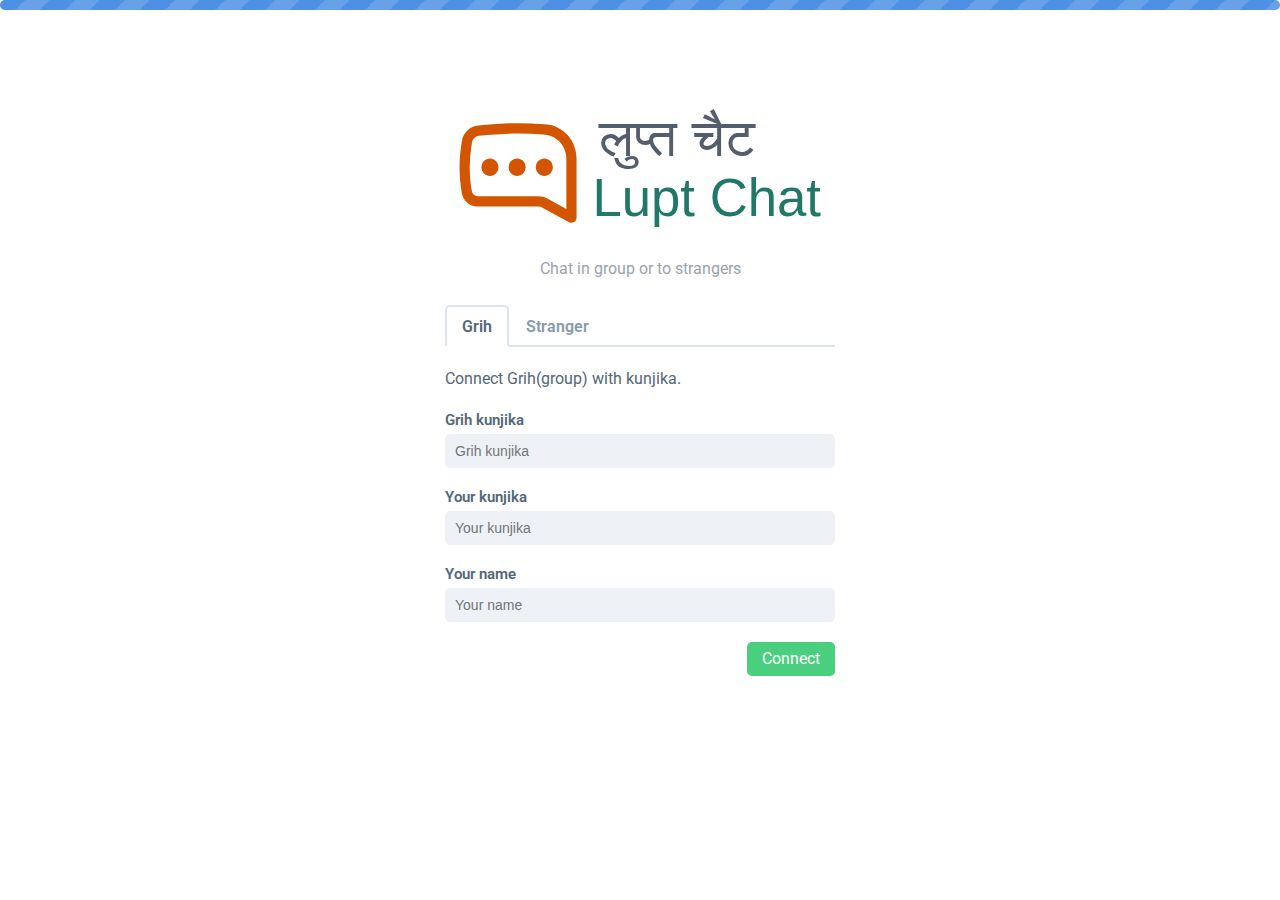
==== static/index.html @ 18afc8ba "many changes" ====
<!DOCTYPE html>
<html lang="en">
<head>
    <meta charset="UTF-8">
    <meta name="viewport" content="width=device-width, initial-scale=1.0">
    <link rel="shortcut icon" href="#">
    <link rel="stylesheet" href="css/siimple.min.css">
    <link rel="stylesheet" href="css/style.css">
    <title>Lupt Chat</title>
</head>
<body>
    <div id="progressbar" class="siimple-progress siimple-progress--primary siimple-progress--striped progress-bar">
        <span style="width:100%;"></span>
    </div>

    <!-- Connect Screen -->
    <div class="siimple-content siimple-content--extra-small">
        <div class="siimple--px-5 siimple--py-5">
            <tabs>
                <div class="siimple-jumbotron siimple--text-center siimple--py-4">
                    <div class="siimple-jumbotron-title"><img src="img/label.svg" alt="Lupt Chat" style="width: 100%; height: auto;"></div>
                    <div class="siimple-jumbotron-detail">Chat in group or to strangers</div>
                </div>
                <div class="siimple-tabs">
                    <div for="grih_sec" class="siimple-tabs-item siimple-tabs-tab--selected">Grih</div>
                    <div for="stranger_sec" class="siimple-tabs-item">Stranger</div>
                </div>
    
                <form name="grih_sec" cmd="join" class="siimple-form">
                    <div class="siimple-form-detail">Connect Grih(group) with kunjika.</div>
                    <div class="siimple-form-field">
                        <div class="siimple-form-field-label">Grih kunjika</div>
                        <input name="grih_kunjika" type="text" class="siimple-input siimple-input--fluid" placeholder="Grih kunjika">
                    </div>
                    <div class="siimple-form-field">
                        <div class="siimple-form-field-label">Your kunjika</div>
                        <input name="kunjika" type="text" class="siimple-input siimple-input--fluid" placeholder="Your kunjika">
                    </div>
                    <div class="siimple-form-field">
                        <div class="siimple-form-field-label">Your name</div>
                        <input  name="name" type="text" class="siimple-input siimple-input--fluid" placeholder="Your name">
                    </div>
                    <div class="siimple-form-field siimple--float-right">
                        <div id="grih_connect" class="siimple-btn siimple-btn--success" onclick="connect($(this).parents('form').first())">Connect</div>
                    </div>
                </form>
    
                <form name="stranger_sec" cmd="rand" class="siimple-form hidden">
                    <div class="siimple-form-detail">Connect random stranger</div>
                    <div class="siimple-form-field">
                        <div class="siimple-form-field-label">Your kunjika</div>
                        <input name="kunjika"  type="text" class="siimple-input siimple-input--fluid" placeholder="Your kunjika">
                    </div>
                    <div class="siimple-form-field">
                        <div class="siimple-form-field-label">Your name</div>
                        <input name="name" type="text" class="siimple-input siimple-input--fluid" placeholder="Your name">
                    </div>
                    <div class="siimple-form-field">
                        <div class="siimple-form-field-label">Tags</div>
                        <input name="tags" type="text" class="siimple-input siimple-input--fluid" placeholder="Tags">
                        <div class="siimple-form-field-helper">Seperated  by space</div>
                    </div>
                    <div class="siimple-form-field siimple--float-right">
                        <div id="str_connect" class="siimple-btn siimple-btn--success" onclick="connect($(this).parents('form').first())">Connect</div>
                    </div>
                </form>
            </tabs>
        </div>
    </div>
    
    <!-- Chat Screen -->
    <div id="chat_panel" class="cover-screen siimple--bg-white hidden">
        <div class="siimple-navbar siimple--py-1 siimple-navbar--dark">
            <div class="siimple--float-left">
                <a onclick="leave()" class="siimple-navbar-item">&leftarrow; Back</a>
            </div>
            <a class="siimple-navbar-title"><img src="img/label-l.svg" alt="Lupt Chat" height="34px"></a>
            <div class="siimple--float-right">
                <a class="siimple-navbar-item">Next &rightarrow;</a>
            </div>
        </div>
        <div style="height: calc(100% - 2*44px - 2*5px); padding: 5px; overflow-y: scroll;" class="siimple--bg-light">
            <div id="message_area" class="siimple--my-1">
                <div class="message message-other">
                    <div class="message-by">Ram_1_5</div>
                    <pre>huh</pre>
                </div>
                <div class="message message-other">
                    <div class="message-by">Ram_1_5</div>
                    <pre>haha</pre>
                </div>
                <div class="message message-me">
                    <div class="message-by">you</div>
                    <pre>ya</pre>
                </div>
            </div>
        </div>
        <div class="siimple--bg-light chatpanel">
            <div class="chatpanel-left siimple--mx-1 siimple--my-1">
                <div onclick="$('#action_clip').toggleClass('hidden')" class="siimple-btn siimple-btn--grey siimple--px-1"><img src="img/clip.svg" alt="send" width="24"></div>
            </div>
            <div class="chatpanel-mid siimple--mx-1 siimple--my-1">
                <textarea id="send_box" class="siimple-textarea siimple-textarea--fluid" style="height: calc(2em + 10px); overflow-y: hidden;"></textarea>             
            </div>
            <div class="chatpanel-right siimple--mx-1 siimple--my-1">
                <div onclick="send()" class="siimple-btn siimple-btn--blue  siimple--px-2" style="height: 24px;"><img src="img/send.svg" alt="Send" width="24"></div>
            </div>
        </div>
    </div>

    <!-- Reply Clip -->
    <div  id="reply_clip" class="clip-win reply-clip siimple--bg-white hidden">
        <span></span>
        <div onclick="$('#reply_clip > span').text(''); $('#reply_clip').addClass('hidden');" class="siimple-close siimple--float-right"></div>
    </div>

    <!-- Selected Clip -->
    <div id="selected_clip" class="clip-win selected-clip siimple--bg-white hidden">
        <div class="siimple-btn-group">
            <div onclick="copyMessagesToClipboard()" class="siimple-btn siimple-btn--blue  siimple--px-2" style="height: 24px;">Copy</div>
            <div onclick="prepareReply()" class="siimple-btn siimple-btn--blue  siimple--px-2" style="height: 24px;">Reply</div>
        </div>
        <div class="siimple-close siimple--float-right siimple--my-1 siimple--ml-2"></div>
    </div>

    <!-- Action Clip -->
    <div id="action_clip" class="clip-win action-clip siimple--bg-white hidden">
        <div class="siimple--my-1">
            <div class="siimple-btn siimple-btn--light">
                <img src="img/image.svg" alt="Image" width="50" class="siimple--py-2 siimple--px-2">
                <div>send image</div>
            </div>
        </div>
        <div>
            <a class="siimple-btn siimple-btn--blue">Clear</a>
            <a class="siimple-btn siimple-btn--blue">List Users</a>
        </div>
    </div>

    <script src="js/jquery-3.5.1.min.js"></script>
    <script src="js/app.js"></script>
</body>
</html>
---- static/css/siimple.min.css ----
@charset "UTF-8";/*!
 * @name         siimple 3.3.1
 * @description  Minimal CSS framework for flat and clean designs.
 * @homepage     https://www.siimple.xyz/
 * @repository   https://github.com/siimple/siimple
 * @bugs         https://github.com/siimple/siimple/issues
 * @license      MIT
**/@import url(https://fonts.googleapis.com/css?family=Roboto:400,700);html{font-family:Roboto,sans-serif;font-weight:400;font-size:16px;color:#546778;font-smooth:antialiased;-webkit-font-smoothing:antialiased;-moz-osx-font-smoothing:grayscale;text-rendering:optimizeLegibility}body{margin:0}.siimple-layout{display:block;overflow-x:hidden;width:100%;height:100%;font-family:Roboto,sans-serif;font-size:16px;color:#546778;font-weight:400}.siimple-layout--left{float:left}.siimple-layout--right{float:right}.siimple-brand{font-family:Montserrat,Roboto,sans-serif}.siimple-blockquote{display:block;color:#879aab;font-size:16px;line-height:24px;border-left:4px solid #879aab;padding-top:5px;padding-bottom:5px;padding-right:10px;padding-left:20px;margin-bottom:20px;margin-left:0;margin-right:0}.siimple-code{color:#ee675d;text-decoration:none;font-size:13px;font-weight:600;background-color:#eef2f7;border-radius:3px;padding-top:2px;padding-bottom:2px;padding-left:5px;padding-right:5px}.siimple-code--dark{background-color:#546778!important;color:#fff}.siimple-h1{display:block;font-size:40px;font-weight:600;line-height:51px;color:#546778;padding:0;margin-bottom:.5em}.siimple-h1:not(:first-child){margin-top:30px}.siimple-h2{display:block;font-size:32px;font-weight:600;line-height:40px;color:#546778;padding:0;margin-bottom:.5em}.siimple-h2:not(:first-child){margin-top:30px}.siimple-h3{display:block;font-size:28px;font-weight:600;line-height:29px;color:#546778;padding:0;margin-bottom:.5em}.siimple-h3:not(:first-child){margin-top:30px}.siimple-h4{display:block;font-size:24px;font-weight:600;line-height:25px;color:#546778;padding:0;margin-bottom:.5em}.siimple-h4:not(:first-child){margin-top:30px}.siimple-h5{display:block;font-size:20px;font-weight:600;line-height:22px;color:#546778;padding:0;margin-bottom:.5em}.siimple-h5:not(:first-child){margin-top:30px}.siimple-h6{display:block;font-size:16px;font-weight:600;line-height:20px;color:#546778;padding:0;margin-bottom:.5em}.siimple-h6:not(:first-child){margin-top:30px}.siimple-link{color:#4e91e4;font-weight:600;text-decoration:none;transition:color .3s;cursor:pointer}.siimple-link:hover{color:#1b5eb1}.siimple-p,.siimple-paragraph{display:block;line-height:24px;font-size:16px;margin-top:0;margin-bottom:20px}.siimple-p--lead,.siimple-paragraph--lead{font-size:20px;line-height:30px}.siimple-pre{display:block;overflow-x:auto;width:calc(100% - 2 * 15px);color:#546778;line-height:22px;font-size:14px;background-color:#eef2f7;border-radius:5px;padding:15px;margin-bottom:20px;margin-top:0}.siimple-pre--dark{background-color:#546778!important;color:#fff}.siimple-small{font-size:13px;color:#879aab}.siimple-btn{display:inline-block;transition:background-color .3s;cursor:pointer;line-height:24px;text-align:center;text-decoration:none;font-size:16px;padding-left:15px;padding-right:15px;padding-top:5px;padding-bottom:5px;border-radius:5px;border:0;-webkit-user-select:none;-khtml-user-select:none;-moz-user-select:none;-ms-user-select:none}.siimple-btn:hover{text-decoration:none;background-color:#eef2f7}.siimple-btn.siimple-btn--primary{background-color:#4e91e4;color:#fff}.siimple-btn.siimple-btn--primary:hover{background-color:#1b5eb1}.siimple-btn.siimple-btn--success{background-color:#4acf7f;color:#fff}.siimple-btn.siimple-btn--success:hover{background-color:#268d4f}.siimple-btn.siimple-btn--warning{background-color:#fbc850;color:#fff}.siimple-btn.siimple-btn--warning:hover{background-color:#e09f05}.siimple-btn.siimple-btn--error{background-color:#ee675d;color:#fff}.siimple-btn.siimple-btn--error:hover{background-color:#cf2316}.siimple-btn.siimple-btn--dark{background-color:#546778;color:#fff}.siimple-btn.siimple-btn--dark:hover{background-color:#2a343c}.siimple-btn.siimple-btn--light{background-color:#dde5ee;color:#546778}.siimple-btn.siimple-btn--light:hover{background-color:#cbd8e6}.siimple-btn.siimple-btn--navy{background-color:#546778;color:#fff}.siimple-btn.siimple-btn--green{background-color:#93d260;color:#fff}.siimple-btn.siimple-btn--teal{background-color:#60d2b6;color:#fff}.siimple-btn.siimple-btn--blue{background-color:#4e91e4;color:#fff}.siimple-btn.siimple-btn--purple{background-color:#ac94e8;color:#fff}.siimple-btn.siimple-btn--pink{background-color:#e77eb8;color:#fff}.siimple-btn.siimple-btn--red{background-color:#ee675d;color:#fff}.siimple-btn.siimple-btn--orange{background-color:#f78055;color:#fff}.siimple-btn.siimple-btn--yellow{background-color:#fbc850;color:#fff}.siimple-btn.siimple-btn--grey{background-color:#dde5ee;color:#546778}.siimple-btn--disabled{opacity:.6!important;cursor:not-allowed!important}.siimple-btn--small{padding-left:10px;padding-right:10px;padding-top:4px;padding-bottom:4px;font-size:12px;line-height:16px}.siimple-btn--big{padding-left:20px;padding-right:20px;padding-top:9px;padding-bottom:9px;font-size:20px;line-height:30px}.siimple-btn--fluid{width:100%;padding-left:0!important;padding-right:0!important}.siimple-btn--rounded{border-radius:50px!important}.siimple-btn-group{display:inline-block}.siimple-btn-group>.siimple-btn:not(:first-child){border-top-left-radius:0;border-bottom-left-radius:0;margin-left:-1px}.siimple-btn-group>.siimple-btn:not(:last-child){border-top-right-radius:0;border-bottom-right-radius:0;margin-right:-2px}.siimple-close{display:inline-block;width:20px;height:20px;cursor:pointer;transition:background-color .3s;position:relative;border-radius:100px;background-color:rgba(84,103,120,.3)}.siimple-close:after,.siimple-close:before{content:"";display:block;width:12px;height:2px;position:absolute;top:9px;left:4px;background-color:#fff}.siimple-close:after{-webkit-transform:rotate(45deg);transform:rotate(45deg)}.siimple-close:before{-webkit-transform:rotate(-45deg);transform:rotate(-45deg)}.siimple-close:hover{background-color:rgba(84,103,120,.5)}.siimple-rule{display:block;height:2px;background-color:#dde5ee;padding:0;margin-top:15px;margin-bottom:15px;border:0}.siimple-rule:first-child{margin-top:0!important}.siimple-rule:last-child{margin-bottom:0!important}@-webkit-keyframes siimple-spinner-animation{50%{background-color:transparent}}@keyframes siimple-spinner-animation{50%{background-color:transparent}}.siimple-spinner{width:10px;height:10px;content:"";-webkit-animation:siimple-spinner-animation 1s infinite ease-in-out;animation:siimple-spinner-animation 1s infinite ease-in-out;-webkit-animation-fill-mode:both;animation-fill-mode:both;border-radius:100px;display:block;text-indent:-9999em;font-size:10px;position:relative;-webkit-transform:translateZ(0);transform:translateZ(0);-webkit-animation-delay:.33s;animation-delay:.33s;margin-left:auto;margin-right:auto;margin-top:0}.siimple-spinner:before{width:10px;height:10px;content:"";-webkit-animation:siimple-spinner-animation 1s infinite ease-in-out;animation:siimple-spinner-animation 1s infinite ease-in-out;-webkit-animation-fill-mode:both;animation-fill-mode:both;border-radius:100px;position:absolute;left:calc(15px * -1);top:0}.siimple-spinner:after{width:10px;height:10px;content:"";-webkit-animation:siimple-spinner-animation 1s infinite ease-in-out;animation:siimple-spinner-animation 1s infinite ease-in-out;-webkit-animation-fill-mode:both;animation-fill-mode:both;border-radius:100px;-webkit-animation-delay:.66s;animation-delay:.66s;position:absolute;left:15px;top:0}.siimple-spinner.siimple-spinner--primary,.siimple-spinner.siimple-spinner--primary:after,.siimple-spinner.siimple-spinner--primary:before{background-color:#4e91e4}.siimple-spinner.siimple-spinner--success,.siimple-spinner.siimple-spinner--success:after,.siimple-spinner.siimple-spinner--success:before{background-color:#4acf7f}.siimple-spinner.siimple-spinner--warning,.siimple-spinner.siimple-spinner--warning:after,.siimple-spinner.siimple-spinner--warning:before{background-color:#fbc850}.siimple-spinner.siimple-spinner--error,.siimple-spinner.siimple-spinner--error:after,.siimple-spinner.siimple-spinner--error:before{background-color:#ee675d}.siimple-spinner.siimple-spinner--dark,.siimple-spinner.siimple-spinner--dark:after,.siimple-spinner.siimple-spinner--dark:before{background-color:#546778}.siimple-spinner.siimple-spinner--light,.siimple-spinner.siimple-spinner--light:after,.siimple-spinner.siimple-spinner--light:before{background-color:#dde5ee}.siimple-spinner.siimple-spinner--navy,.siimple-spinner.siimple-spinner--navy:after,.siimple-spinner.siimple-spinner--navy:before{background-color:#546778}.siimple-spinner.siimple-spinner--green,.siimple-spinner.siimple-spinner--green:after,.siimple-spinner.siimple-spinner--green:before{background-color:#93d260}.siimple-spinner.siimple-spinner--teal,.siimple-spinner.siimple-spinner--teal:after,.siimple-spinner.siimple-spinner--teal:before{background-color:#60d2b6}.siimple-spinner.siimple-spinner--blue,.siimple-spinner.siimple-spinner--blue:after,.siimple-spinner.siimple-spinner--blue:before{background-color:#4e91e4}.siimple-spinner.siimple-spinner--purple,.siimple-spinner.siimple-spinner--purple:after,.siimple-spinner.siimple-spinner--purple:before{background-color:#ac94e8}.siimple-spinner.siimple-spinner--pink,.siimple-spinner.siimple-spinner--pink:after,.siimple-spinner.siimple-spinner--pink:before{background-color:#e77eb8}.siimple-spinner.siimple-spinner--red,.siimple-spinner.siimple-spinner--red:after,.siimple-spinner.siimple-spinner--red:before{background-color:#ee675d}.siimple-spinner.siimple-spinner--orange,.siimple-spinner.siimple-spinner--orange:after,.siimple-spinner.siimple-spinner--orange:before{background-color:#f78055}.siimple-spinner.siimple-spinner--yellow,.siimple-spinner.siimple-spinner--yellow:after,.siimple-spinner.siimple-spinner--yellow:before{background-color:#fbc850}.siimple-spinner.siimple-spinner--grey,.siimple-spinner.siimple-spinner--grey:after,.siimple-spinner.siimple-spinner--grey:before{background-color:#dde5ee}.siimple-spinner--small,.siimple-spinner--small:after,.siimple-spinner--small:before{width:8px!important;height:8px!important}.siimple-spinner--small:before{left:calc(13px * -1)!important}.siimple-spinner--small:after{left:13px!important}.siimple-spinner--large,.siimple-spinner--large:after,.siimple-spinner--large:before{width:15px!important;height:15px!important}.siimple-spinner--large:before{left:calc(20px * -1)!important}.siimple-spinner--large:after{left:20px!important}.siimple-tag{display:inline-block;font-size:11px;font-weight:700;text-decoration:none;line-height:19px;border-radius:4px;padding-left:8px;padding-right:8px;vertical-align:text-top}.siimple-tag--rounded{border-radius:15px}.siimple-tag.siimple-tag--primary{background-color:#4e91e4;color:#fff}.siimple-tag.siimple-tag--success{background-color:#4acf7f;color:#fff}.siimple-tag.siimple-tag--warning{background-color:#fbc850;color:#fff}.siimple-tag.siimple-tag--error{background-color:#ee675d;color:#fff}.siimple-tag.siimple-tag--dark{background-color:#546778;color:#fff}.siimple-tag.siimple-tag--light{background-color:#dde5ee;color:#546778}.siimple-tag.siimple-tag--navy{background-color:#546778;color:#fff}.siimple-tag.siimple-tag--green{background-color:#93d260;color:#fff}.siimple-tag.siimple-tag--teal{background-color:#60d2b6;color:#fff}.siimple-tag.siimple-tag--blue{background-color:#4e91e4;color:#fff}.siimple-tag.siimple-tag--purple{background-color:#ac94e8;color:#fff}.siimple-tag.siimple-tag--pink{background-color:#e77eb8;color:#fff}.siimple-tag.siimple-tag--red{background-color:#ee675d;color:#fff}.siimple-tag.siimple-tag--orange{background-color:#f78055;color:#fff}.siimple-tag.siimple-tag--yellow{background-color:#fbc850;color:#fff}.siimple-tag.siimple-tag--grey{background-color:#dde5ee;color:#546778}.siimple-tip{display:block;position:relative;width:calc(100% - 25px - 20px - 5px);border-left-style:solid;border-left-width:5px;border-radius:5px;padding-top:10px;padding-right:20px!important;padding-bottom:10px;padding-left:25px!important;margin-bottom:20px;background-color:#eef2f7;font-size:16px;color:#546778;line-height:24px}.siimple-tip::before{position:absolute;top:10px;left:-12px;width:20px;height:20px;border-radius:100px;color:#fff;text-align:center;line-height:20px}.siimple-tip.siimple-tip--primary{border-left-color:#4e91e4}.siimple-tip.siimple-tip--primary::before{background-color:#4e91e4}.siimple-tip.siimple-tip--success{border-left-color:#4acf7f}.siimple-tip.siimple-tip--success::before{background-color:#4acf7f}.siimple-tip.siimple-tip--warning{border-left-color:#fbc850}.siimple-tip.siimple-tip--warning::before{background-color:#fbc850}.siimple-tip.siimple-tip--error{border-left-color:#ee675d}.siimple-tip.siimple-tip--error::before{background-color:#ee675d}.siimple-tip.siimple-tip--dark{border-left-color:#546778}.siimple-tip.siimple-tip--dark::before{background-color:#546778}.siimple-tip.siimple-tip--light{border-left-color:#dde5ee}.siimple-tip.siimple-tip--light::before{background-color:#dde5ee}.siimple-tip.siimple-tip--navy{border-left-color:#546778}.siimple-tip.siimple-tip--navy::before{background-color:#546778}.siimple-tip.siimple-tip--green{border-left-color:#93d260}.siimple-tip.siimple-tip--green::before{background-color:#93d260}.siimple-tip.siimple-tip--teal{border-left-color:#60d2b6}.siimple-tip.siimple-tip--teal::before{background-color:#60d2b6}.siimple-tip.siimple-tip--blue{border-left-color:#4e91e4}.siimple-tip.siimple-tip--blue::before{background-color:#4e91e4}.siimple-tip.siimple-tip--purple{border-left-color:#ac94e8}.siimple-tip.siimple-tip--purple::before{background-color:#ac94e8}.siimple-tip.siimple-tip--pink{border-left-color:#e77eb8}.siimple-tip.siimple-tip--pink::before{background-color:#e77eb8}.siimple-tip.siimple-tip--red{border-left-color:#ee675d}.siimple-tip.siimple-tip--red::before{background-color:#ee675d}.siimple-tip.siimple-tip--orange{border-left-color:#f78055}.siimple-tip.siimple-tip--orange::before{background-color:#f78055}.siimple-tip.siimple-tip--yellow{border-left-color:#fbc850}.siimple-tip.siimple-tip--yellow::before{background-color:#fbc850}.siimple-tip.siimple-tip--grey{border-left-color:#dde5ee}.siimple-tip.siimple-tip--grey::before{background-color:#dde5ee}.siimple-tip--exclamation::before{content:"!"}.siimple-tip--question::before{content:"?"}.siimple-tip--heart::before{content:"❤"}.siimple-alert{display:block;width:calc(100% - 15px - 30px);line-height:24px;font-size:16px;position:relative;border-radius:5px;background-color:#eef2f7;color:#546778;padding-top:10px;padding-right:30px;padding-bottom:10px;padding-left:15px;margin-bottom:20px}.siimple-alert-title{font-size:19px;font-weight:700;line-height:26px}.siimple-alert-close{display:block;position:absolute;top:10px;right:10px;width:16px;height:16px;cursor:pointer;opacity:.6;transition:opacity .3s}.siimple-alert-close:hover{opacity:1}.siimple-alert-close::after,.siimple-alert-close::before{content:"";width:16px;height:3px;background-color:#546778;position:absolute;border-radius:1px;top:6px}.siimple-alert-close::before{-webkit-transform:rotate(45deg);transform:rotate(45deg)}.siimple-alert-close::after{-webkit-transform:rotate(-45deg);transform:rotate(-45deg)}.siimple-alert.siimple-alert--primary{background-color:#a7c8f2;color:#1b5eb1}.siimple-alert--primary .siimple-alert-close::after,.siimple-alert--primary .siimple-alert-close::before{background-color:#1b5eb1}.siimple-alert.siimple-alert--success{background-color:#9be4b8;color:#268d4f}.siimple-alert--success .siimple-alert-close::after,.siimple-alert--success .siimple-alert-close::before{background-color:#268d4f}.siimple-alert.siimple-alert--warning{background-color:#fde7b4;color:#e09f05}.siimple-alert--warning .siimple-alert-close::after,.siimple-alert--warning .siimple-alert-close::before{background-color:#e09f05}.siimple-alert.siimple-alert--error{background-color:#f8beb9;color:#cf2316}.siimple-alert--error .siimple-alert-close::after,.siimple-alert--error .siimple-alert-close::before{background-color:#cf2316}.siimple-alert.siimple-alert--dark{background-color:#879aab;color:#2a343c}.siimple-alert--dark .siimple-alert-close::after,.siimple-alert--dark .siimple-alert-close::before{background-color:#2a343c}.siimple-alert.siimple-alert--light{background-color:#eef2f7;color:#cbd8e6}.siimple-alert--light .siimple-alert-close::after,.siimple-alert--light .siimple-alert-close::before{background-color:#cbd8e6}.siimple-alert.siimple-alert--navy{background-color:#788ea1;color:#34414b}.siimple-alert.siimple-alert--green{background-color:#bce39c;color:#6cb332}.siimple-alert.siimple-alert--teal{background-color:#9ce3d1;color:#32b393}.siimple-alert.siimple-alert--blue{background-color:#90bbee;color:#1e6ac8}.siimple-alert.siimple-alert--purple{background-color:#ded5f6;color:#7c57db}.siimple-alert.siimple-alert--pink{background-color:#f3bedb;color:#db3d94}.siimple-alert.siimple-alert--red{background-color:#f5a8a3;color:#e72618}.siimple-alert.siimple-alert--orange{background-color:#fab69e;color:#f4490b}.siimple-alert.siimple-alert--yellow{background-color:#fde09b;color:#fab005}.siimple-alert.siimple-alert--grey{background-color:#eef2f7;color:#cbd8e6}.siimple-alert .siimple-close{position:absolute!important;right:5px!important;top:5px!important}.siimple-breadcrumb{display:block;height:24px;padding-top:10px;padding-bottom:10px;padding-left:15px;padding-right:15px;margin-bottom:20px;background-color:#eef2f7;border-radius:5px;border:0}.siimple-breadcrumb-crumb,.siimple-breadcrumb-item{display:inline-block;float:left;position:relative;height:24px;line-height:24px;font-size:14px;font-weight:600;text-decoration:none;color:#4e91e4;transition:color .3s;cursor:pointer}.siimple-breadcrumb-crumb:not(:first-of-type),.siimple-breadcrumb-item:not(:first-of-type){padding-left:8px}.siimple-breadcrumb-crumb:hover,.siimple-breadcrumb-item:hover{color:#1b5eb1}.siimple-breadcrumb-crumb:not(:first-of-type)::before,.siimple-breadcrumb-item:not(:first-of-type)::before{content:"/";color:#879aab;font-weight:700!important;padding-right:8px}.siimple-breadcrumb-crumb--selected,.siimple-breadcrumb-item--selected{color:#546778!important;cursor:default!important;font-weight:400!important}.siimple-card{display:block;width:100%;margin-bottom:20px;color:#546778;font-size:16px}.siimple-card-body,.siimple-card-footer,.siimple-card-header,.siimple-card-link{display:block;line-height:24px;border-left:2px solid #eef2f7;border-right:2px solid #eef2f7;border-top:2px solid #eef2f7}.siimple-card-body:first-child,.siimple-card-footer:first-child,.siimple-card-header:first-child,.siimple-card-link:first-child{border-top-left-radius:5px;border-top-right-radius:5px}.siimple-card-body:last-child,.siimple-card-footer:last-child,.siimple-card-header:last-child,.siimple-card-link:last-child{border-bottom:2px solid #eef2f7;border-bottom-left-radius:5px;border-bottom-right-radius:5px}.siimple-card-footer,.siimple-card-header{padding:12px;background-color:#eef2f7}.siimple-card-header{font-weight:700}.siimple-card-body{padding:12px}.siimple-card-link{position:relative;color:#4e91e4;font-weight:700;font-size:15px;padding:12px;cursor:pointer;transition:background-color .3s}.siimple-card-link::before{display:block;content:"";width:11px;height:11px;border-top:3px solid #4e91e4;border-right:3px solid #4e91e4;-webkit-transform:rotate(45deg);transform:rotate(45deg);border-radius:2px;position:absolute;top:17px;right:15px;transition:right .3s}.siimple-card-link:hover{background-color:#eef2f7}.siimple-card-link:hover::before{right:12px}.siimple-card-title{display:block;font-size:18px;font-weight:700;margin-bottom:5px}.siimple-card-subtitle{display:block;font-size:15px;color:#879aab;margin-bottom:5px;line-height:23px}.siimple-card-title+.siimple-card-subtitle{margin-top:-5px!important}.siimple-list{display:block;width:100%;margin-bottom:20px;color:#546778;font-size:16px;line-height:24px}.siimple-list-item{display:block;padding:10px;background-color:#eef2f7;transition:all .3s ease;text-decoration:none;color:#546778}.siimple-list-item:first-child{border-top-left-radius:5px;border-top-right-radius:5px}.siimple-list-item:last-child{border-bottom-left-radius:5px;border-bottom-right-radius:5px}.siimple-list-item:not(:last-child){border-bottom:1px solid #dde5ee}.siimple-list--hover .siimple-list-item:not(.siimple-list-item--selected):hover{background-color:#dde5ee;cursor:pointer}.siimple-list-item--selected{background-color:#a7c8f2}.siimple-list-item--selected,.siimple-list-item--selected .siimple-list-description,.siimple-list-item--selected .siimple-list-title{color:#1b5eb1}.siimple-list-title{display:block;font-size:16px;font-weight:700;line-height:24px;text-decoration:none;color:#546778}.siimple-list-description{display:block;font-size:14px;line-height:20px;text-decoration:none;color:#879aab}.siimple-list-item .siimple-tag{float:right}.siimple-menu{display:block;width:100%;margin-bottom:20px}.siimple-menu-group{display:block;width:100%;height:25px;line-height:25px;transition:color .3s;font-size:15px;font-weight:700;text-decoration:none;color:#879aab}.siimple-menu-group:not(:first-child){margin-top:10px}.siimple-menu-group:hover{text-decoration:none!important}.siimple-menu-item{display:block;height:34px;line-height:34px;border-radius:5px;font-size:15px;font-weight:700;color:#879aab;text-decoration:none;padding-left:10px;padding-right:10px;transition:all ease .3s;cursor:pointer}.siimple-menu-item:not(.siimple-menu-item--selected):hover{text-decoration:none!important;color:#4e91e4}.siimple-menu-item--selected{background-color:#eef2f7;color:#546778}.siimple-menu-sub,.siimple-menu-submenu{display:block;padding-left:10px;margin-left:10px;margin-top:5px;margin-bottom:5px;border-left:1px solid #cbd8e6}.siimple-table{display:table;width:100%;font-size:16px;color:#546778;border-collapse:separate;border-spacing:0;border-width:0;margin-bottom:20px;background-color:transparent;box-sizing:border-box}.siimple-table-row{display:table-row;box-sizing:border-box}.siimple-table-cell{display:table-cell;line-height:24px;padding:10px;transition:background-color .3s;border-top:1px solid #cbd8e6;box-sizing:border-box;vertical-align:top}.siimple-table-cell--sortable{padding-right:20px!important;cursor:pointer;position:relative}.siimple-table-cell--sortable::after,.siimple-table-cell--sortable::before{display:block;content:"";position:absolute;right:5px;width:0;height:0;border-left:6px solid transparent;border-right:6px solid transparent;transition:all .3s}.siimple-table-cell--sortable::before{top:12px;border-bottom:8px solid #dde5ee}.siimple-table-cell--sortable::after{bottom:12px;border-top:8px solid #dde5ee}.siimple-table-cell--asc::before{border-bottom-color:#4e91e4}.siimple-table-cell--desc::after{border-top-color:#4e91e4}.siimple-table-cell--1{width:8.33%}.siimple-table-cell--2{width:16.66%}.siimple-table-cell--3{width:24.99%}.siimple-table-cell--4{width:33.33%}.siimple-table-cell--5{width:41.66%}.siimple-table-cell--6{width:49.99%}.siimple-table-cell--7{width:58.33%}.siimple-table-cell--8{width:66.66%}.siimple-table-cell--9{width:74.99%}.siimple-table-cell--10{width:83.33%}.siimple-table-cell--11{width:91.66%}.siimple-table-cell--12{width:99.99%}.siimple-table--border .siimple-table-cell{border:1px solid #cbd8e6}.siimple-table-header{display:table-header-group;box-sizing:border-box}.siimple-table--border .siimple-table-header .siimple-table-row:first-child .siimple-table-cell:first-child{border-top-left-radius:5px;border-left-width:2px}.siimple-table--border .siimple-table-header .siimple-table-row:first-child .siimple-table-cell:last-child{border-top-right-radius:5px;border-right-width:2px}.siimple-table--border .siimple-table-header .siimple-table-row:first-child .siimple-table-cell{border-top-width:2px}.siimple-table-header .siimple-table-cell{vertical-align:bottom;border-bottom:2px solid #cbd8e6;font-weight:600}.siimple-table-body{display:table-row-group;vertical-align:middle}.siimple-table-body .siimple-table-row:not(:last-child) .siimple-table-cell{border-bottom:1px solid #cbd8e6}.siimple-table--border .siimple-table-body .siimple-table-row:last-child .siimple-table-cell:first-child{border-bottom-left-radius:5px}.siimple-table--border .siimple-table-body .siimple-table-row:last-child .siimple-table-cell:last-child{border-bottom-right-radius:5px}.siimple-table--border .siimple-table-body .siimple-table-row:last-child .siimple-table-cell{border-bottom-width:2px}.siimple-table--border .siimple-table-body .siimple-table-row .siimple-table-cell:first-child{border-left-width:2px}.siimple-table--border .siimple-table-body .siimple-table-row .siimple-table-cell:last-child{border-right-width:2px}.siimple-table--striped .siimple-table-body .siimple-table-row:nth-child(odd) .siimple-table-cell{background-color:rgba(238,242,247,.8)}.siimple-table--hover .siimple-table-body .siimple-table-row:hover .siimple-table-cell{background-color:rgba(221,229,238,.8)}.siimple-table--fixed{table-layout:fixed}.siimple-table-responsive{display:block;width:100%;overflow-x:auto}.siimple-table-row--primary,.siimple-table-row--primary .siimple-table-cell{background-color:#a7c8f2!important}.siimple-table-row--success,.siimple-table-row--success .siimple-table-cell{background-color:#9be4b8!important}.siimple-table-row--warning,.siimple-table-row--warning .siimple-table-cell{background-color:#fde7b4!important}.siimple-table-row--error,.siimple-table-row--error .siimple-table-cell{background-color:#f8beb9!important}.siimple-tabs{display:block;position:relative;width:100%;height:40px;font-size:16px;margin-bottom:20px;border-bottom:2px solid #dde5ee;-webkit-user-select:none;-khtml-user-select:none;-moz-user-select:none;-ms-user-select:none}.siimple-tabs-item,.siimple-tabs-tab{display:inline-block;float:left;height:calc(40px - 2px);line-height:40px;font-weight:600;color:#879aab;padding-left:15px;padding-right:15px;margin-bottom:-1px;border:2px solid transparent;border-top-left-radius:5px;border-top-right-radius:5px;cursor:pointer;transition:all .3s}.siimple-tabs-item:hover,.siimple-tabs-tab:hover{border-top-color:#eef2f7;border-left-color:#eef2f7;border-right-color:#eef2f7}.siimple-tabs-item--selected,.siimple-tabs-tab--selected{border-top-color:#dde5ee!important;border-left-color:#dde5ee!important;border-right-color:#dde5ee!important;border-bottom-color:#fff!important;background-color:#fff!important;color:#546778}.siimple-box{display:block;vertical-align:top;width:calc(100% - 60px);background-color:#dde5ee;border-radius:5px;padding:30px;margin-bottom:20px}.siimple-box-detail,.siimple-box-subtitle,.siimple-box-title{display:block;text-decoration:none}.siimple-box-title{font-weight:700;font-size:35px}.siimple-box-subtitle{font-weight:600;font-size:22px;opacity:.75}.siimple-box-detail{font-size:16px;line-height:22px;opacity:.5}.siimple-box-subtitle+.siimple-box-detail,.siimple-box-title+.siimple-box-detail,.siimple-box-title+.siimple-box-subtitle{margin-top:5px}.siimple-box.siimple-box--primary{background-color:#4e91e4;color:#fff}.siimple-box.siimple-box--success{background-color:#4acf7f;color:#fff}.siimple-box.siimple-box--warning{background-color:#fbc850;color:#fff}.siimple-box.siimple-box--error{background-color:#ee675d;color:#fff}.siimple-box.siimple-box--dark{background-color:#546778;color:#fff}.siimple-box.siimple-box--light{background-color:#dde5ee;color:#546778}.siimple-box.siimple-box--navy{background-color:#546778;color:#fff}.siimple-box.siimple-box--green{background-color:#93d260;color:#fff}.siimple-box.siimple-box--teal{background-color:#60d2b6;color:#fff}.siimple-box.siimple-box--blue{background-color:#4e91e4;color:#fff}.siimple-box.siimple-box--purple{background-color:#ac94e8;color:#fff}.siimple-box.siimple-box--pink{background-color:#e77eb8;color:#fff}.siimple-box.siimple-box--red{background-color:#ee675d;color:#fff}.siimple-box.siimple-box--orange{background-color:#f78055;color:#fff}.siimple-box.siimple-box--yellow{background-color:#fbc850;color:#fff}.siimple-box.siimple-box--grey{background-color:#dde5ee;color:#546778}.siimple-content{display:block;padding-top:30px;padding-bottom:30px}.siimple-content--extra-small{max-width:480px;padding-left:calc(50% - 480px / 2);padding-right:calc(50% - 480px / 2)}@media screen and (max-width:480px){.siimple-content--extra-small{width:calc(100% - 40px);padding-left:20px;padding-right:20px}}.siimple-content--small{max-width:600px;padding-left:calc(50% - 600px / 2);padding-right:calc(50% - 600px / 2)}@media screen and (max-width:600px){.siimple-content--small{width:calc(100% - 40px);padding-left:20px;padding-right:20px}}.siimple-content--medium{max-width:768px;padding-left:calc(50% - 768px / 2);padding-right:calc(50% - 768px / 2)}@media screen and (max-width:768px){.siimple-content--medium{width:calc(100% - 40px);padding-left:20px;padding-right:20px}}.siimple-content--large{max-width:960px;padding-left:calc(50% - 960px / 2);padding-right:calc(50% - 960px / 2)}@media screen and (max-width:960px){.siimple-content--large{width:calc(100% - 40px);padding-left:20px;padding-right:20px}}.siimple-content--extra-large{max-width:1280px;padding-left:calc(50% - 1280px / 2);padding-right:calc(50% - 1280px / 2)}@media screen and (max-width:1280px){.siimple-content--extra-large{width:calc(100% - 40px);padding-left:20px;padding-right:20px}}.siimple-content--fluid{width:calc(100% - 40px);padding-left:20px;padding-right:20px}.siimple-footer{display:block;padding-top:50px;padding-bottom:50px;font-size:14px;line-height:21px}.siimple-footer--extra-small{max-width:480px;padding-left:calc(50% - 480px / 2);padding-right:calc(50% - 480px / 2)}@media screen and (max-width:480px){.siimple-footer--extra-small{width:calc(100% - 40px);padding-left:20px;padding-right:20px}}.siimple-footer--small{max-width:600px;padding-left:calc(50% - 600px / 2);padding-right:calc(50% - 600px / 2)}@media screen and (max-width:600px){.siimple-footer--small{width:calc(100% - 40px);padding-left:20px;padding-right:20px}}.siimple-footer--medium{max-width:768px;padding-left:calc(50% - 768px / 2);padding-right:calc(50% - 768px / 2)}@media screen and (max-width:768px){.siimple-footer--medium{width:calc(100% - 40px);padding-left:20px;padding-right:20px}}.siimple-footer--large{max-width:960px;padding-left:calc(50% - 960px / 2);padding-right:calc(50% - 960px / 2)}@media screen and (max-width:960px){.siimple-footer--large{width:calc(100% - 40px);padding-left:20px;padding-right:20px}}.siimple-footer--extra-large{max-width:1280px;padding-left:calc(50% - 1280px / 2);padding-right:calc(50% - 1280px / 2)}@media screen and (max-width:1280px){.siimple-footer--extra-large{width:calc(100% - 40px);padding-left:20px;padding-right:20px}}.siimple-footer--fluid{width:calc(100% - 40px);padding-left:20px;padding-right:20px}.siimple-footer--light{color:#879aab;background-color:#eef2f7}.siimple-footer--dark{color:rgba(255,255,255,.8);background-color:#546778}.siimple-footer-title{display:block;font-size:20px;font-weight:700;text-decoration:none;line-height:30px}.siimple-footer-subtitle{display:block;font-size:15px;opacity:.8;text-decoration:none}.siimple-footer-group{display:block;text-transform:uppercase;text-decoration:none;font-size:15px;font-weight:700;margin-bottom:5px}.siimple-footer--light .siimple-footer-group{color:#879aab}.siimple-footer--dark .siimple-footer-group{color:rgba(255,255,255,.8)}.siimple-footer-link{display:block;text-decoration:none;font-weight:600;transition:color .3s;cursor:pointer;opacity:.85}.siimple-footer-link--inline{display:inline!important}.siimple-footer-link--inline:not(:last-child){margin-right:10px}.siimple-footer-link:hover{color:#4e91e4!important}.siimple-footer-link-description{display:block;font-size:12px;font-weight:400;margin-bottom:3px;margin-top:-4px}.siimple-footer--light .siimple-footer-link{color:#879aab}.siimple-footer--light .siimple-footer-link-description{color:#879aab!important}.siimple-footer--dark .siimple-footer-link{color:rgba(255,255,255,.8)}.siimple-footer--dark .siimple-footer-link-description{color:rgba(255,255,255,.8)!important}.siimple-footer-paragraph{display:block;margin-bottom:10px}.siimple-footer-rule{display:block;width:100%;height:2px;margin-top:20px;margin-bottom:20px;opacity:.6}.siimple-footer--light .siimple-footer-rule{background-color:#cbd8e6}.siimple-footer--dark .siimple-footer-rule{background-color:rgba(255,255,255,.6)}.siimple-footer.siimple-footer--navy{background-color:#546778;color:#fff}.siimple-footer.siimple-footer--green{background-color:#93d260;color:#fff}.siimple-footer.siimple-footer--teal{background-color:#60d2b6;color:#fff}.siimple-footer.siimple-footer--blue{background-color:#4e91e4;color:#fff}.siimple-footer.siimple-footer--purple{background-color:#ac94e8;color:#fff}.siimple-footer.siimple-footer--pink{background-color:#e77eb8;color:#fff}.siimple-footer.siimple-footer--red{background-color:#ee675d;color:#fff}.siimple-footer.siimple-footer--orange{background-color:#f78055;color:#fff}.siimple-footer.siimple-footer--yellow{background-color:#fbc850;color:#fff}.siimple-footer.siimple-footer--grey{background-color:#dde5ee;color:#546778}.siimple-jumbotron{display:block;padding-top:85px;padding-bottom:85px}.siimple-jumbotron--extra-small{max-width:480px;padding-left:calc(50% - 480px / 2);padding-right:calc(50% - 480px / 2)}@media screen and (max-width:480px){.siimple-jumbotron--extra-small{width:calc(100% - 40px);padding-left:20px;padding-right:20px}}.siimple-jumbotron--small{max-width:600px;padding-left:calc(50% - 600px / 2);padding-right:calc(50% - 600px / 2)}@media screen and (max-width:600px){.siimple-jumbotron--small{width:calc(100% - 40px);padding-left:20px;padding-right:20px}}.siimple-jumbotron--medium{max-width:768px;padding-left:calc(50% - 768px / 2);padding-right:calc(50% - 768px / 2)}@media screen and (max-width:768px){.siimple-jumbotron--medium{width:calc(100% - 40px);padding-left:20px;padding-right:20px}}.siimple-jumbotron--large{max-width:960px;padding-left:calc(50% - 960px / 2);padding-right:calc(50% - 960px / 2)}@media screen and (max-width:960px){.siimple-jumbotron--large{width:calc(100% - 40px);padding-left:20px;padding-right:20px}}.siimple-jumbotron--extra-large{max-width:1280px;padding-left:calc(50% - 1280px / 2);padding-right:calc(50% - 1280px / 2)}@media screen and (max-width:1280px){.siimple-jumbotron--extra-large{width:calc(100% - 40px);padding-left:20px;padding-right:20px}}.siimple-jumbotron--fluid{width:calc(100% - 40px);padding-left:20px;padding-right:20px}.siimple-jumbotron-detail,.siimple-jumbotron-subtitle,.siimple-jumbotron-title{display:block;text-decoration:none}.siimple-jumbotron-title{font-weight:700;font-size:40px}.siimple-jumbotron-subtitle{font-size:24px;font-weight:600;opacity:.8}.siimple-jumbotron-detail{line-height:22px;font-size:16px;opacity:.6}.siimple-jumbotron-subtitle+.siimple-jumbotron-detail,.siimple-jumbotron-title+.siimple-jumbotron-detail,.siimple-jumbotron-title+.siimple-jumbotron-subtitle{margin-top:5px}.siimple-jumbotron.siimple-jumbotron--primary{background-color:#4e91e4;color:#fff}.siimple-jumbotron.siimple-jumbotron--success{background-color:#4acf7f;color:#fff}.siimple-jumbotron.siimple-jumbotron--warning{background-color:#fbc850;color:#fff}.siimple-jumbotron.siimple-jumbotron--error{background-color:#ee675d;color:#fff}.siimple-jumbotron.siimple-jumbotron--dark{background-color:#546778;color:#fff}.siimple-jumbotron.siimple-jumbotron--light{background-color:#dde5ee;color:#546778}.siimple-jumbotron.siimple-jumbotron--navy{background-color:#546778;color:#fff}.siimple-jumbotron.siimple-jumbotron--green{background-color:#93d260;color:#fff}.siimple-jumbotron.siimple-jumbotron--teal{background-color:#60d2b6;color:#fff}.siimple-jumbotron.siimple-jumbotron--blue{background-color:#4e91e4;color:#fff}.siimple-jumbotron.siimple-jumbotron--purple{background-color:#ac94e8;color:#fff}.siimple-jumbotron.siimple-jumbotron--pink{background-color:#e77eb8;color:#fff}.siimple-jumbotron.siimple-jumbotron--red{background-color:#ee675d;color:#fff}.siimple-jumbotron.siimple-jumbotron--orange{background-color:#f78055;color:#fff}.siimple-jumbotron.siimple-jumbotron--yellow{background-color:#fbc850;color:#fff}.siimple-jumbotron.siimple-jumbotron--grey{background-color:#dde5ee;color:#546778}.siimple-navbar{display:block;z-index:3;max-width:calc(100% - 2 * 20px);height:34px;padding-top:15px;padding-bottom:15px;padding-left:20px;padding-right:20px}.siimple-navbar--extra-small{max-width:480px;padding-left:calc(50% - 480px / 2);padding-right:calc(50% - 480px / 2)}@media screen and (max-width:480px){.siimple-navbar--extra-small{width:calc(100% - 40px);padding-left:20px;padding-right:20px}}.siimple-navbar--small{max-width:600px;padding-left:calc(50% - 600px / 2);padding-right:calc(50% - 600px / 2)}@media screen and (max-width:600px){.siimple-navbar--small{width:calc(100% - 40px);padding-left:20px;padding-right:20px}}.siimple-navbar--medium{max-width:768px;padding-left:calc(50% - 768px / 2);padding-right:calc(50% - 768px / 2)}@media screen and (max-width:768px){.siimple-navbar--medium{width:calc(100% - 40px);padding-left:20px;padding-right:20px}}.siimple-navbar--large{max-width:960px;padding-left:calc(50% - 960px / 2);padding-right:calc(50% - 960px / 2)}@media screen and (max-width:960px){.siimple-navbar--large{width:calc(100% - 40px);padding-left:20px;padding-right:20px}}.siimple-navbar--extra-large{max-width:1280px;padding-left:calc(50% - 1280px / 2);padding-right:calc(50% - 1280px / 2)}@media screen and (max-width:1280px){.siimple-navbar--extra-large{width:calc(100% - 40px);padding-left:20px;padding-right:20px}}.siimple-navbar--fluid{width:calc(100% - 40px);padding-left:20px;padding-right:20px}.siimple-navbar-title{display:inline-block;height:34px;line-height:34px;text-decoration:none;font-weight:700;font-size:21px;padding-left:0;padding-right:0;cursor:pointer}.siimple-navbar-subtitle{display:inline-block;height:34px;line-height:34px;font-size:16px;text-decoration:none;cursor:pointer;padding-left:5px;opacity:.8}.siimple-navbar-item,.siimple-navbar-link{display:inline-block;height:34px;line-height:34px;padding-left:10px;padding-right:10px;text-decoration:none;text-align:center;font-size:16px;transition:opacity .3s;cursor:pointer;opacity:.9}.siimple-navbar-item:hover,.siimple-navbar-link:hover{opacity:1}.siimple-navbar.siimple-navbar--primary{color:#fff;background-color:#4e91e4}.siimple-navbar.siimple-navbar--primary .siimple-navbar-item,.siimple-navbar.siimple-navbar--primary .siimple-navbar-link,.siimple-navbar.siimple-navbar--primary .siimple-navbar-subtitle,.siimple-navbar.siimple-navbar--primary .siimple-navbar-title{color:#fff}.siimple-navbar.siimple-navbar--success{color:#fff;background-color:#4acf7f}.siimple-navbar.siimple-navbar--success .siimple-navbar-item,.siimple-navbar.siimple-navbar--success .siimple-navbar-link,.siimple-navbar.siimple-navbar--success .siimple-navbar-subtitle,.siimple-navbar.siimple-navbar--success .siimple-navbar-title{color:#fff}.siimple-navbar.siimple-navbar--warning{color:#fff;background-color:#fbc850}.siimple-navbar.siimple-navbar--warning .siimple-navbar-item,.siimple-navbar.siimple-navbar--warning .siimple-navbar-link,.siimple-navbar.siimple-navbar--warning .siimple-navbar-subtitle,.siimple-navbar.siimple-navbar--warning .siimple-navbar-title{color:#fff}.siimple-navbar.siimple-navbar--error{color:#fff;background-color:#ee675d}.siimple-navbar.siimple-navbar--error .siimple-navbar-item,.siimple-navbar.siimple-navbar--error .siimple-navbar-link,.siimple-navbar.siimple-navbar--error .siimple-navbar-subtitle,.siimple-navbar.siimple-navbar--error .siimple-navbar-title{color:#fff}.siimple-navbar.siimple-navbar--dark{color:#fff;background-color:#546778}.siimple-navbar.siimple-navbar--dark .siimple-navbar-item,.siimple-navbar.siimple-navbar--dark .siimple-navbar-link,.siimple-navbar.siimple-navbar--dark .siimple-navbar-subtitle,.siimple-navbar.siimple-navbar--dark .siimple-navbar-title{color:#fff}.siimple-navbar.siimple-navbar--light{color:#546778;background-color:#dde5ee}.siimple-navbar.siimple-navbar--light .siimple-navbar-item,.siimple-navbar.siimple-navbar--light .siimple-navbar-link,.siimple-navbar.siimple-navbar--light .siimple-navbar-subtitle,.siimple-navbar.siimple-navbar--light .siimple-navbar-title{color:#546778}.siimple-navbar.siimple-navbar--navy{background-color:#546778;color:#fff}.siimple-navbar.siimple-navbar--navy .siimple-navbar-title{color:#fff}.siimple-navbar.siimple-navbar--navy .siimple-navbar-subtitle{color:#fff}.siimple-navbar.siimple-navbar--navy .siimple-navbar-subtitle::before{background-color:#fff}.siimple-navbar.siimple-navbar--navy .siimple-navbar-item,.siimple-navbar.siimple-navbar--navy .siimple-navbar-link{color:#fff}.siimple-navbar.siimple-navbar--green{background-color:#93d260;color:#fff}.siimple-navbar.siimple-navbar--green .siimple-navbar-title{color:#fff}.siimple-navbar.siimple-navbar--green .siimple-navbar-subtitle{color:#fff}.siimple-navbar.siimple-navbar--green .siimple-navbar-subtitle::before{background-color:#fff}.siimple-navbar.siimple-navbar--green .siimple-navbar-item,.siimple-navbar.siimple-navbar--green .siimple-navbar-link{color:#fff}.siimple-navbar.siimple-navbar--teal{background-color:#60d2b6;color:#fff}.siimple-navbar.siimple-navbar--teal .siimple-navbar-title{color:#fff}.siimple-navbar.siimple-navbar--teal .siimple-navbar-subtitle{color:#fff}.siimple-navbar.siimple-navbar--teal .siimple-navbar-subtitle::before{background-color:#fff}.siimple-navbar.siimple-navbar--teal .siimple-navbar-item,.siimple-navbar.siimple-navbar--teal .siimple-navbar-link{color:#fff}.siimple-navbar.siimple-navbar--blue{background-color:#4e91e4;color:#fff}.siimple-navbar.siimple-navbar--blue .siimple-navbar-title{color:#fff}.siimple-navbar.siimple-navbar--blue .siimple-navbar-subtitle{color:#fff}.siimple-navbar.siimple-navbar--blue .siimple-navbar-subtitle::before{background-color:#fff}.siimple-navbar.siimple-navbar--blue .siimple-navbar-item,.siimple-navbar.siimple-navbar--blue .siimple-navbar-link{color:#fff}.siimple-navbar.siimple-navbar--purple{background-color:#ac94e8;color:#fff}.siimple-navbar.siimple-navbar--purple .siimple-navbar-title{color:#fff}.siimple-navbar.siimple-navbar--purple .siimple-navbar-subtitle{color:#fff}.siimple-navbar.siimple-navbar--purple .siimple-navbar-subtitle::before{background-color:#fff}.siimple-navbar.siimple-navbar--purple .siimple-navbar-item,.siimple-navbar.siimple-navbar--purple .siimple-navbar-link{color:#fff}.siimple-navbar.siimple-navbar--pink{background-color:#e77eb8;color:#fff}.siimple-navbar.siimple-navbar--pink .siimple-navbar-title{color:#fff}.siimple-navbar.siimple-navbar--pink .siimple-navbar-subtitle{color:#fff}.siimple-navbar.siimple-navbar--pink .siimple-navbar-subtitle::before{background-color:#fff}.siimple-navbar.siimple-navbar--pink .siimple-navbar-item,.siimple-navbar.siimple-navbar--pink .siimple-navbar-link{color:#fff}.siimple-navbar.siimple-navbar--red{background-color:#ee675d;color:#fff}.siimple-navbar.siimple-navbar--red .siimple-navbar-title{color:#fff}.siimple-navbar.siimple-navbar--red .siimple-navbar-subtitle{color:#fff}.siimple-navbar.siimple-navbar--red .siimple-navbar-subtitle::before{background-color:#fff}.siimple-navbar.siimple-navbar--red .siimple-navbar-item,.siimple-navbar.siimple-navbar--red .siimple-navbar-link{color:#fff}.siimple-navbar.siimple-navbar--orange{background-color:#f78055;color:#fff}.siimple-navbar.siimple-navbar--orange .siimple-navbar-title{color:#fff}.siimple-navbar.siimple-navbar--orange .siimple-navbar-subtitle{color:#fff}.siimple-navbar.siimple-navbar--orange .siimple-navbar-subtitle::before{background-color:#fff}.siimple-navbar.siimple-navbar--orange .siimple-navbar-item,.siimple-navbar.siimple-navbar--orange .siimple-navbar-link{color:#fff}.siimple-navbar.siimple-navbar--yellow{background-color:#fbc850;color:#fff}.siimple-navbar.siimple-navbar--yellow .siimple-navbar-title{color:#fff}.siimple-navbar.siimple-navbar--yellow .siimple-navbar-subtitle{color:#fff}.siimple-navbar.siimple-navbar--yellow .siimple-navbar-subtitle::before{background-color:#fff}.siimple-navbar.siimple-navbar--yellow .siimple-navbar-item,.siimple-navbar.siimple-navbar--yellow .siimple-navbar-link{color:#fff}.siimple-navbar.siimple-navbar--grey{background-color:#dde5ee;color:#546778}.siimple-navbar.siimple-navbar--grey .siimple-navbar-title{color:#546778}.siimple-navbar.siimple-navbar--grey .siimple-navbar-subtitle{color:#546778}.siimple-navbar.siimple-navbar--grey .siimple-navbar-subtitle::before{background-color:#546778}.siimple-navbar.siimple-navbar--grey .siimple-navbar-item,.siimple-navbar.siimple-navbar--grey .siimple-navbar-link{color:#546778}.siimple-checkbox{display:inline-block;position:relative;width:18px;height:18px;margin-left:10px;margin-right:10px;margin-top:8px;margin-bottom:8px;vertical-align:top}.siimple-checkbox label{width:18px;height:18px;cursor:pointer;transition:all .3s;position:absolute;top:0;left:0;border-radius:2px;background:#dde5ee}.siimple-checkbox label:after{content:"";opacity:.2;width:8px;height:4px;-webkit-transform:rotate(-45deg);transform:rotate(-45deg);transition:all .3s;position:absolute;top:5px;left:4px;background:0 0;border:2px solid #546778;border-top:0;border-right:0}.siimple-checkbox label:hover::after{opacity:.5}.siimple-checkbox input[type=checkbox]{visibility:hidden}.siimple-checkbox input[type=checkbox]:checked+label:after{opacity:1;border-color:#fff}.siimple-checkbox input[type=checkbox]:checked+label{background-color:#4e91e4}.siimple-checkbox--success input[type=checkbox]:checked+label{background-color:#4acf7f}.siimple-checkbox--error input[type=checkbox]:checked+label{background-color:#ee675d}.siimple-checkbox--warning input[type=checkbox]:checked+label{background-color:#fbc850}.siimple-field,.siimple-form-field{display:block;vertical-align:top;margin-bottom:20px;margin-top:0}.siimple-field-label,.siimple-form-field-label{display:block;vertical-align:top;font-weight:600;font-size:15px;color:#546778;margin-top:0;margin-bottom:5px}.siimple-field-helper,.siimple-form-field-helper{display:block;vertical-align:top;font-weight:400;font-size:13px;color:#879aab;margin-top:5px;margin-bottom:20px}.siimple-form{display:block;width:100%;margin-top:0;margin-bottom:20px;font-size:16px}.siimple-form-title{display:block;width:100%;vertical-align:top;font-weight:700;font-size:24px;color:#546778;margin-bottom:10px}.siimple-form-detail{display:block;width:100%;vertical-align:top;font-size:16px;line-height:24px;color:#546778;margin-bottom:20px}.siimple-form-rule{display:block;width:100%;border-bottom:1px solid #cbd8e6;margin-top:5px;margin-bottom:20px;height:0}.siimple-input{display:inline-block;height:34px;line-height:34px;font-size:14px;font-weight:400;color:#546778;padding-left:10px;padding-right:10px;padding-top:0;padding-bottom:0;border:0;border-radius:5px;outline:0;background-color:#eef2f7;vertical-align:top;box-sizing:border-box}.siimple-input--fluid{width:100%}.siimple-input--light{background-color:#fff}.siimple-input--dark{background-color:#546778;color:#fff}.siimple-label{display:inline-block;min-height:34px;line-height:34px;font-size:15px;color:#546778;font-weight:600;padding-right:10px;padding-left:0;vertical-align:top}.siimple-label--light{color:#fff}.siimple-label--dark{color:#546778}.siimple-radio{display:inline-block;width:18px;height:18px;position:relative;vertical-align:top;margin:8px;cursor:pointer}.siimple-radio>label{display:block;width:calc(18px - 2 * 3px);height:calc(18px - 2 * 3px);position:absolute;top:0;left:0;border-radius:100px;border-width:3px;border-style:solid;border-color:#dde5ee;transition:border-color .3s ease;cursor:pointer}.siimple-radio>label:after{position:absolute;display:block;content:"";width:6px;height:6px;background-color:transparent;border-radius:100px;top:calc(50% - 6px / 2);left:calc(50% - 6px / 2);transition:all .3s ease}.siimple-radio:hover>label:after{background-color:#dde5ee}.siimple-radio input[type=radio]{visibility:hidden}.siimple-radio input[type=radio]:checked+label:after{background-color:#4e91e4}.siimple-radio input[type=radio]:checked+label{border-color:#4e91e4}.siimple-radio--success input[type=radio]:checked+label:after{background-color:#4acf7f}.siimple-radio--success input[type=radio]:checked+label{border-color:#4acf7f}.siimple-radio--error input[type=radio]:checked+label:after{background-color:#ee675d}.siimple-radio--error input[type=radio]:checked+label{border-color:#ee675d}.siimple-radio--warning input[type=radio]:checked+label:after{background-color:#fbc850}.siimple-radio--warning input[type=radio]:checked+label{border-color:#fbc850}.siimple-select{display:inline-block;height:34px;line-height:34px;font-size:14px;font-weight:400;color:#546778;padding-left:10px;padding-right:10px;padding-top:0;padding-bottom:0;border:0;border-radius:5px;outline:0;background-color:#eef2f7;vertical-align:top;box-sizing:border-box}.siimple-select--fluid{width:100%}.siimple-select--light{background-color:#fff}.siimple-select--dark{background-color:#546778;color:#fff}.siimple-switch{display:inline-block;width:32px;height:18px;position:relative;border-radius:50px;margin-left:10px;margin-right:10px;margin-top:8px;margin-bottom:8px;vertical-align:top}.siimple-switch label{cursor:pointer}.siimple-switch label::after{display:block;content:"";width:14px;height:14px;border-radius:50px;transition:all .3s ease;background:#879aab;position:absolute;top:2px;left:2px;z-index:2;opacity:.6}.siimple-switch label::after:hover{opacity:1}.siimple-switch label::before{display:block;content:"";width:100%;height:100%;background-color:#dde5ee;border-radius:50px;transition:all .3s;position:absolute;top:0;z-index:1}.siimple-switch input[type=checkbox]{visibility:hidden}.siimple-switch input[type=checkbox]:checked~label::before{background-color:#4e91e4}.siimple-switch input[type=checkbox]:checked~label::after{left:16px;opacity:1;background-color:#fff}.siimple-switch--success input[type=checkbox]:checked~label::before{background-color:#4acf7f}.siimple-switch--error input[type=checkbox]:checked~label::before{background-color:#ee675d}.siimple-switch--warning input[type=checkbox]:checked~label::before{background-color:#fbc850}.siimple-textarea{display:inline-block;line-height:20px;font-size:14px;color:#546778;padding:10px;border:0;border-radius:5px;outline:0;background-color:#eef2f7;vertical-align:top;box-sizing:border-box;resize:vertical}.siimple-textarea--fluid{width:100%}.siimple-textarea--light{background-color:#fff}.siimple-textarea--dark{background-color:#546778;color:#fff}.siimple-grid{display:block;width:100%;margin-left:auto;margin-right:auto}.siimple-grid-row{display:block;margin-left:-12px;margin-right:-12px}.siimple-grid-row:after{content:" ";clear:both;display:table;line-height:0}.siimple-grid-col{display:inline-block;vertical-align:top;float:left;padding:12px}.siimple-grid-col--1{width:calc(8.33% - 2 * 12px)}.siimple-grid-col--2{width:calc(16.66% - 2 * 12px)}.siimple-grid-col--3{width:calc(24.99% - 2 * 12px)}.siimple-grid-col--4{width:calc(33.33% - 2 * 12px)}.siimple-grid-col--5{width:calc(41.66% - 2 * 12px)}.siimple-grid-col--6{width:calc(49.99% - 2 * 12px)}.siimple-grid-col--7{width:calc(58.33% - 2 * 12px)}.siimple-grid-col--8{width:calc(66.66% - 2 * 12px)}.siimple-grid-col--9{width:calc(74.99% - 2 * 12px)}.siimple-grid-col--10{width:calc(83.33% - 2 * 12px)}.siimple-grid-col--11{width:calc(91.66% - 2 * 12px)}.siimple-grid-col--12{width:calc(99.99% - 2 * 12px)}@media (max-width:1280px){.siimple-grid-col--xl-1,.siimple-grid-col-xl--1{width:calc(8.33% - 2 * 12px)}.siimple-grid-col--xl-2,.siimple-grid-col-xl--2{width:calc(16.66% - 2 * 12px)}.siimple-grid-col--xl-3,.siimple-grid-col-xl--3{width:calc(24.99% - 2 * 12px)}.siimple-grid-col--xl-4,.siimple-grid-col-xl--4{width:calc(33.33% - 2 * 12px)}.siimple-grid-col--xl-5,.siimple-grid-col-xl--5{width:calc(41.66% - 2 * 12px)}.siimple-grid-col--xl-6,.siimple-grid-col-xl--6{width:calc(49.99% - 2 * 12px)}.siimple-grid-col--xl-7,.siimple-grid-col-xl--7{width:calc(58.33% - 2 * 12px)}.siimple-grid-col--xl-8,.siimple-grid-col-xl--8{width:calc(66.66% - 2 * 12px)}.siimple-grid-col--xl-9,.siimple-grid-col-xl--9{width:calc(74.99% - 2 * 12px)}.siimple-grid-col--xl-10,.siimple-grid-col-xl--10{width:calc(83.33% - 2 * 12px)}.siimple-grid-col--xl-11,.siimple-grid-col-xl--11{width:calc(91.66% - 2 * 12px)}.siimple-grid-col--xl-12,.siimple-grid-col-xl--12{width:calc(99.99% - 2 * 12px)}.siimple-grid-col--xl-hide{display:none!important}}@media (max-width:960px){.siimple-grid-col--lg-1,.siimple-grid-col-lg--1{width:calc(8.33% - 2 * 12px)}.siimple-grid-col--lg-2,.siimple-grid-col-lg--2{width:calc(16.66% - 2 * 12px)}.siimple-grid-col--lg-3,.siimple-grid-col-lg--3{width:calc(24.99% - 2 * 12px)}.siimple-grid-col--lg-4,.siimple-grid-col-lg--4{width:calc(33.33% - 2 * 12px)}.siimple-grid-col--lg-5,.siimple-grid-col-lg--5{width:calc(41.66% - 2 * 12px)}.siimple-grid-col--lg-6,.siimple-grid-col-lg--6{width:calc(49.99% - 2 * 12px)}.siimple-grid-col--lg-7,.siimple-grid-col-lg--7{width:calc(58.33% - 2 * 12px)}.siimple-grid-col--lg-8,.siimple-grid-col-lg--8{width:calc(66.66% - 2 * 12px)}.siimple-grid-col--lg-9,.siimple-grid-col-lg--9{width:calc(74.99% - 2 * 12px)}.siimple-grid-col--lg-10,.siimple-grid-col-lg--10{width:calc(83.33% - 2 * 12px)}.siimple-grid-col--lg-11,.siimple-grid-col-lg--11{width:calc(91.66% - 2 * 12px)}.siimple-grid-col--lg-12,.siimple-grid-col-lg--12{width:calc(99.99% - 2 * 12px)}.siimple-grid-col--lg-hide{display:none!important}}@media (max-width:768px){.siimple-grid-col--md-1,.siimple-grid-col-md--1{width:calc(8.33% - 2 * 12px)}.siimple-grid-col--md-2,.siimple-grid-col-md--2{width:calc(16.66% - 2 * 12px)}.siimple-grid-col--md-3,.siimple-grid-col-md--3{width:calc(24.99% - 2 * 12px)}.siimple-grid-col--md-4,.siimple-grid-col-md--4{width:calc(33.33% - 2 * 12px)}.siimple-grid-col--md-5,.siimple-grid-col-md--5{width:calc(41.66% - 2 * 12px)}.siimple-grid-col--md-6,.siimple-grid-col-md--6{width:calc(49.99% - 2 * 12px)}.siimple-grid-col--md-7,.siimple-grid-col-md--7{width:calc(58.33% - 2 * 12px)}.siimple-grid-col--md-8,.siimple-grid-col-md--8{width:calc(66.66% - 2 * 12px)}.siimple-grid-col--md-9,.siimple-grid-col-md--9{width:calc(74.99% - 2 * 12px)}.siimple-grid-col--md-10,.siimple-grid-col-md--10{width:calc(83.33% - 2 * 12px)}.siimple-grid-col--md-11,.siimple-grid-col-md--11{width:calc(91.66% - 2 * 12px)}.siimple-grid-col--md-12,.siimple-grid-col-md--12{width:calc(99.99% - 2 * 12px)}.siimple-grid-col--md-hide{display:none!important}}@media (max-width:600px){.siimple-grid-col--sm-1,.siimple-grid-col-sm--1{width:calc(8.33% - 2 * 12px)}.siimple-grid-col--sm-2,.siimple-grid-col-sm--2{width:calc(16.66% - 2 * 12px)}.siimple-grid-col--sm-3,.siimple-grid-col-sm--3{width:calc(24.99% - 2 * 12px)}.siimple-grid-col--sm-4,.siimple-grid-col-sm--4{width:calc(33.33% - 2 * 12px)}.siimple-grid-col--sm-5,.siimple-grid-col-sm--5{width:calc(41.66% - 2 * 12px)}.siimple-grid-col--sm-6,.siimple-grid-col-sm--6{width:calc(49.99% - 2 * 12px)}.siimple-grid-col--sm-7,.siimple-grid-col-sm--7{width:calc(58.33% - 2 * 12px)}.siimple-grid-col--sm-8,.siimple-grid-col-sm--8{width:calc(66.66% - 2 * 12px)}.siimple-grid-col--sm-9,.siimple-grid-col-sm--9{width:calc(74.99% - 2 * 12px)}.siimple-grid-col--sm-10,.siimple-grid-col-sm--10{width:calc(83.33% - 2 * 12px)}.siimple-grid-col--sm-11,.siimple-grid-col-sm--11{width:calc(91.66% - 2 * 12px)}.siimple-grid-col--sm-12,.siimple-grid-col-sm--12{width:calc(99.99% - 2 * 12px)}.siimple-grid-col--sm-hide{display:none!important}}@media (max-width:480px){.siimple-grid-col--xs-1,.siimple-grid-col-xs--1{width:calc(8.33% - 2 * 12px)}.siimple-grid-col--xs-2,.siimple-grid-col-xs--2{width:calc(16.66% - 2 * 12px)}.siimple-grid-col--xs-3,.siimple-grid-col-xs--3{width:calc(24.99% - 2 * 12px)}.siimple-grid-col--xs-4,.siimple-grid-col-xs--4{width:calc(33.33% - 2 * 12px)}.siimple-grid-col--xs-5,.siimple-grid-col-xs--5{width:calc(41.66% - 2 * 12px)}.siimple-grid-col--xs-6,.siimple-grid-col-xs--6{width:calc(49.99% - 2 * 12px)}.siimple-grid-col--xs-7,.siimple-grid-col-xs--7{width:calc(58.33% - 2 * 12px)}.siimple-grid-col--xs-8,.siimple-grid-col-xs--8{width:calc(66.66% - 2 * 12px)}.siimple-grid-col--xs-9,.siimple-grid-col-xs--9{width:calc(74.99% - 2 * 12px)}.siimple-grid-col--xs-10,.siimple-grid-col-xs--10{width:calc(83.33% - 2 * 12px)}.siimple-grid-col--xs-11,.siimple-grid-col-xs--11{width:calc(91.66% - 2 * 12px)}.siimple-grid-col--xs-12,.siimple-grid-col-xs--12{width:calc(99.99% - 2 * 12px)}.siimple-grid-col--xs-hide{display:none!important}}.siimple-dropdown{position:relative}.siimple-dropdown-toggle::after{display:inline-block;content:"";height:0;width:0;margin-left:4px;border-top:6px solid #fff;border-left:4px solid transparent;border-right:4px solid transparent;vertical-align:middle}.siimple-dropdown-toggle--light::after{border-top-color:#fff}.siimple-dropdown-toggle--dark::after{border-top-color:#546778}.siimple-dropdown-content{display:none;position:absolute;top:calc(100% + 2px);left:0;min-width:150px;color:#546778;text-align:left;background-color:#fff;border-radius:5px;border:1px solid #dde5ee}.siimple-dropdown--visible .siimple-dropdown-content{display:block}.siimple-dropdown-item{display:block;line-height:24px;font-size:16px;padding-left:15px;padding-right:15px;padding-top:4px;padding-bottom:4px;white-space:nowrap;cursor:pointer;transition:background-color .3s}.siimple-dropdown-item:hover{background-color:#eef2f7}.siimple-dropdown-separator{display:block;height:0;border-top:1px solid #dde5ee;margin-top:5px;margin-bottom:5px}.siimple-modal{display:flex;width:calc(100% - 2 * 15px);height:calc(100% - 2 * 15px);position:fixed;top:0;left:0;z-index:400;padding:15px;overflow-x:hidden;overflow-y:hidden;justify-content:center;align-items:center;background-color:rgba(42,52,60,.4)}.siimple-modal-content{display:block;width:100%;background-color:#fff;border-radius:5px;padding:0}.siimple-modal-header{display:block;height:24px;padding:20px;border-top-left-radius:5px;border-top-right-radius:5px;border-bottom:1px solid #dde5ee}.siimple-modal-header-title{float:left;font-weight:700;font-size:20px;height:24px;line-height:24px}.siimple-modal-header-close{display:block;float:right;position:relative;width:16px;height:24px;cursor:pointer;opacity:.6;transition:opacity .3s}.siimple-modal-header-close:hover{opacity:1}.siimple-modal-header-close::after,.siimple-modal-header-close::before{content:"";width:16px;height:3px;background-color:#546778;position:absolute;border-radius:1px;top:10px}.siimple-modal-header-close::before{-webkit-transform:rotate(45deg);transform:rotate(45deg)}.siimple-modal-header-close::after{-webkit-transform:rotate(-45deg);transform:rotate(-45deg)}.siimple-modal-header:after{content:"";clear:both}.siimple-modal-body{display:block;overflow-y:auto;max-height:50vh;padding:20px}.siimple-modal-footer{display:block;padding:20px;color:#879aab;background-color:#eef2f7;border-bottom-left-radius:5px;border-bottom-right-radius:5px}.siimple-modal--small .siimple-modal-content{max-width:600px}.siimple-modal--medium .siimple-modal-content{max-width:768px}.siimple-modal--large .siimple-modal-content{max-width:960px}@-webkit-keyframes siimple-progress-animation{0%{background-position:0 0}100%{background-position:50px 50px}}@keyframes siimple-progress-animation{0%{background-position:0 0}100%{background-position:50px 50px}}.siimple-progress{display:block;width:100%;height:20px;padding:0!important;margin-top:0;margin-bottom:20px;border-radius:5px;background-color:#eef2f7;overflow:hidden;-webkit-appearance:none;-mz-appearance:none}.siimple-progress>span{display:block;height:100%;overflow:hidden;transition:all .3s;position:relative;text-align:center;line-height:20px;font-size:12px}.siimple-progress--striped-fast>span::after,.siimple-progress--striped-slow>span::after,.siimple-progress--striped>span::after{content:"";position:absolute;top:0;left:0;right:0;bottom:0;z-index:1px;background-size:50px 50px;background-image:linear-gradient(-45deg,rgba(255,255,255,.15) 25%,transparent 25%,transparent 50%,rgba(255,255,255,.15) 50%,rgba(255,255,255,.15) 75%,transparent 75%,transparent)}.siimple-progress--striped>span::after{-webkit-animation:siimple-progress-animation 2.5s linear infinite;animation:siimple-progress-animation 2.5s linear infinite}.siimple-progress--striped-fast>span::after{-webkit-animation:siimple-progress-animation 1s linear infinite;animation:siimple-progress-animation 1s linear infinite}.siimple-progress--striped-slow>span::after{-webkit-animation:siimple-progress-animation 4s linear infinite;animation:siimple-progress-animation 4s linear infinite}.siimple-progress.siimple-progress--primary>span{background-color:#4e91e4;color:#fff}.siimple-progress.siimple-progress--success>span{background-color:#4acf7f;color:#fff}.siimple-progress.siimple-progress--warning>span{background-color:#fbc850;color:#fff}.siimple-progress.siimple-progress--error>span{background-color:#ee675d;color:#fff}.siimple-progress.siimple-progress--dark>span{background-color:#546778;color:#fff}.siimple-progress.siimple-progress--light>span{background-color:#dde5ee;color:#546778}.siimple-steps{display:block;margin-bottom:20px;text-align:center}.siimple-steps-item{display:inline-block;padding-top:40px;position:relative}.siimple-steps-item-bubble{display:block;width:34px;height:34px;border-radius:100px;position:absolute;left:calc(50% - 34px / 2);top:0;z-index:10;line-height:34px;font-size:20px;color:#fff}.siimple-steps-item-title{display:block;width:calc(100% - 2 * 5px);padding-left:5px;padding-right:5px;font-size:15px;line-height:22px;font-weight:700;color:#cbd8e6}.siimple-steps-item-description{display:block;width:calc(100% - 2 * 5px);padding-left:5px;padding-right:5px;font-size:13px;line-height:20px;color:#dde5ee}.siimple-steps-item:not(:last-child)::after{content:"";display:block;width:100%;height:8px;position:absolute;top:calc(26px / 2);left:50%}.siimple-steps-item--current~.siimple-steps-item .siimple-steps-item-bubble{background-color:#dde5ee!important}.siimple-steps-item--current::after,.siimple-steps-item--current~.siimple-steps-item::after{background-color:#dde5ee!important}.siimple-steps-item--current .siimple-steps-item-title{color:#546778!important}.siimple-steps-item--current .siimple-steps-item-description{color:#879aab!important}.siimple-steps-item--check .siimple-steps-item-bubble::after,.siimple-steps-item--check .siimple-steps-item-bubble::before,.siimple-steps-item--cross .siimple-steps-item-bubble::after,.siimple-steps-item--cross .siimple-steps-item-bubble::before,.siimple-steps-item--exclamation .siimple-steps-item-bubble::after,.siimple-steps-item--exclamation .siimple-steps-item-bubble::before{display:block;content:"";height:3px;position:absolute;background-color:#fff;border-radius:5px}.siimple-steps-item--check .siimple-steps-item-bubble::after{width:10px;-webkit-transform:rotate(45deg);transform:rotate(45deg);top:19px;left:6.5px}.siimple-steps-item--check .siimple-steps-item-bubble::before{width:18px;-webkit-transform:rotate(-45deg);transform:rotate(-45deg);top:16px;left:10.5px}.siimple-steps-item--cross .siimple-steps-item-bubble::after{width:20px;-webkit-transform:rotate(45deg);transform:rotate(45deg);top:15.5px;left:7px}.siimple-steps-item--cross .siimple-steps-item-bubble::before{width:20px;-webkit-transform:rotate(-45deg);transform:rotate(-45deg);top:15.5px;left:7px}.siimple-steps-item--exclamation .siimple-steps-item-bubble::after{width:3px;top:22px;left:15.5px}.siimple-steps-item--exclamation .siimple-steps-item-bubble::before{width:3px;height:11px;top:8px;left:15.5px}.siimple-steps--primary .siimple-steps-item-bubble{background-color:#4e91e4}.siimple-steps--primary .siimple-steps-item:not(:last-child)::after{background-color:#4e91e4}.siimple-steps--success .siimple-steps-item-bubble{background-color:#4acf7f}.siimple-steps--success .siimple-steps-item:not(:last-child)::after{background-color:#4acf7f}.siimple-steps--warning .siimple-steps-item-bubble{background-color:#fbc850}.siimple-steps--warning .siimple-steps-item:not(:last-child)::after{background-color:#fbc850}.siimple-steps--error .siimple-steps-item-bubble{background-color:#ee675d}.siimple-steps--error .siimple-steps-item:not(:last-child)::after{background-color:#ee675d}.siimple-steps--dark .siimple-steps-item-bubble{background-color:#546778}.siimple-steps--dark .siimple-steps-item:not(:last-child)::after{background-color:#546778}.siimple-steps--light .siimple-steps-item-bubble{background-color:#dde5ee}.siimple-steps--light .siimple-steps-item:not(:last-child)::after{background-color:#dde5ee}.siimple--color-primary{color:#4e91e4!important}.siimple--bg-primary{background-color:#4e91e4!important}.siimple--color-success{color:#4acf7f!important}.siimple--bg-success{background-color:#4acf7f!important}.siimple--color-warning{color:#fbc850!important}.siimple--bg-warning{background-color:#fbc850!important}.siimple--color-error{color:#ee675d!important}.siimple--bg-error{background-color:#ee675d!important}.siimple--color-dark{color:#546778!important}.siimple--bg-dark{background-color:#546778!important}.siimple--color-light{color:#dde5ee!important}.siimple--bg-light{background-color:#dde5ee!important}.siimple--color-white{color:#fff!important}.siimple--bg-white{background-color:#fff!important}.siimple--display-none{display:none!important}.siimple--display-block{display:block!important}.siimple--display-inline{display:inline!important}.siimple--display-inline-block{display:inline-block!important}.siimple--display-table{display:table!important}.siimple--display-table-cell{display:table-cell!important}.siimple--display-table-row{display:table-row!important}.siimple--display-flex{display:flex!important}.siimple--display-inline-flex{display:inline-flex!important}@media (max-width:1280px){.siimple--display-xl-none{display:none!important}.siimple--display-xl-block{display:block!important}.siimple--display-xl-inline{display:inline!important}.siimple--display-xl-inline-block{display:inline-block!important}.siimple--display-xl-table{display:table!important}.siimple--display-xl-table-cell{display:table-cell!important}.siimple--display-xl-table-row{display:table-row!important}.siimple--display-xl-flex{display:flex!important}.siimple--display-xl-inline-flex{display:inline-flex!important}}@media (max-width:960px){.siimple--display-lg-none{display:none!important}.siimple--display-lg-block{display:block!important}.siimple--display-lg-inline{display:inline!important}.siimple--display-lg-inline-block{display:inline-block!important}.siimple--display-lg-table{display:table!important}.siimple--display-lg-table-cell{display:table-cell!important}.siimple--display-lg-table-row{display:table-row!important}.siimple--display-lg-flex{display:flex!important}.siimple--display-lg-inline-flex{display:inline-flex!important}}@media (max-width:768px){.siimple--display-md-none{display:none!important}.siimple--display-md-block{display:block!important}.siimple--display-md-inline{display:inline!important}.siimple--display-md-inline-block{display:inline-block!important}.siimple--display-md-table{display:table!important}.siimple--display-md-table-cell{display:table-cell!important}.siimple--display-md-table-row{display:table-row!important}.siimple--display-md-flex{display:flex!important}.siimple--display-md-inline-flex{display:inline-flex!important}}@media (max-width:600px){.siimple--display-sm-none{display:none!important}.siimple--display-sm-block{display:block!important}.siimple--display-sm-inline{display:inline!important}.siimple--display-sm-inline-block{display:inline-block!important}.siimple--display-sm-table{display:table!important}.siimple--display-sm-table-cell{display:table-cell!important}.siimple--display-sm-table-row{display:table-row!important}.siimple--display-sm-flex{display:flex!important}.siimple--display-sm-inline-flex{display:inline-flex!important}}@media (max-width:480px){.siimple--display-xs-none{display:none!important}.siimple--display-xs-block{display:block!important}.siimple--display-xs-inline{display:inline!important}.siimple--display-xs-inline-block{display:inline-block!important}.siimple--display-xs-table{display:table!important}.siimple--display-xs-table-cell{display:table-cell!important}.siimple--display-xs-table-row{display:table-row!important}.siimple--display-xs-flex{display:flex!important}.siimple--display-xs-inline-flex{display:inline-flex!important}}.siimple--float-left{float:left!important}.siimple--float-right{float:right!important}.siimple--float-none{float:none!important}@media (max-width:1280px){.siimple--float-xl-left{float:left!important}.siimple--float-xl-right{float:right!important}.siimple--float-xl-none{float:none!important}}@media (max-width:960px){.siimple--float-lg-left{float:left!important}.siimple--float-lg-right{float:right!important}.siimple--float-lg-none{float:none!important}}@media (max-width:768px){.siimple--float-md-left{float:left!important}.siimple--float-md-right{float:right!important}.siimple--float-md-none{float:none!important}}@media (max-width:600px){.siimple--float-sm-left{float:left!important}.siimple--float-sm-right{float:right!important}.siimple--float-sm-none{float:none!important}}@media (max-width:480px){.siimple--float-xs-left{float:left!important}.siimple--float-xs-right{float:right!important}.siimple--float-xs-none{float:none!important}}.siimple--clearfix::after{display:block;content:"";clear:both}.siimple--lh-normal{line-height:24px!important}.siimple--lh-condensed{line-height:18px!important}.siimple--width-0{width:0%!important}.siimple--mwidth-0{max-width:0%!important}.siimple--height-0{height:0%!important}.siimple--mheight-0{max-height:0%!important}.siimple--width-25{width:25%!important}.siimple--mwidth-25{max-width:25%!important}.siimple--height-25{height:25%!important}.siimple--mheight-25{max-height:25%!important}.siimple--width-50{width:50%!important}.siimple--mwidth-50{max-width:50%!important}.siimple--height-50{height:50%!important}.siimple--mheight-50{max-height:50%!important}.siimple--width-75{width:75%!important}.siimple--mwidth-75{max-width:75%!important}.siimple--height-75{height:75%!important}.siimple--mheight-75{max-height:75%!important}.siimple--width-100{width:100%!important}.siimple--mwidth-100{max-width:100%!important}.siimple--height-100{height:100%!important}.siimple--mheight-100{max-height:100%!important}.siimple--mt-0{margin-top:0!important}.siimple--mb-0{margin-bottom:0!important}.siimple--ml-0{margin-left:0!important}.siimple--mr-0{margin-right:0!important}.siimple--mx-0{margin-left:0!important;margin-right:0!important}.siimple--my-0{margin-top:0!important;margin-bottom:0!important}.siimple--pt-0{padding-top:0!important}.siimple--pb-0{padding-bottom:0!important}.siimple--pl-0{padding-left:0!important}.siimple--pr-0{padding-right:0!important}.siimple--px-0{padding-left:0!important;padding-right:0!important}.siimple--py-0{padding-top:0!important;padding-bottom:0!important}.siimple--mt-1{margin-top:5px!important}.siimple--mb-1{margin-bottom:5px!important}.siimple--ml-1{margin-left:5px!important}.siimple--mr-1{margin-right:5px!important}.siimple--mx-1{margin-left:5px!important;margin-right:5px!important}.siimple--my-1{margin-top:5px!important;margin-bottom:5px!important}.siimple--pt-1{padding-top:5px!important}.siimple--pb-1{padding-bottom:5px!important}.siimple--pl-1{padding-left:5px!important}.siimple--pr-1{padding-right:5px!important}.siimple--px-1{padding-left:5px!important;padding-right:5px!important}.siimple--py-1{padding-top:5px!important;padding-bottom:5px!important}.siimple--mt-2{margin-top:10px!important}.siimple--mb-2{margin-bottom:10px!important}.siimple--ml-2{margin-left:10px!important}.siimple--mr-2{margin-right:10px!important}.siimple--mx-2{margin-left:10px!important;margin-right:10px!important}.siimple--my-2{margin-top:10px!important;margin-bottom:10px!important}.siimple--pt-2{padding-top:10px!important}.siimple--pb-2{padding-bottom:10px!important}.siimple--pl-2{padding-left:10px!important}.siimple--pr-2{padding-right:10px!important}.siimple--px-2{padding-left:10px!important;padding-right:10px!important}.siimple--py-2{padding-top:10px!important;padding-bottom:10px!important}.siimple--mt-3{margin-top:15px!important}.siimple--mb-3{margin-bottom:15px!important}.siimple--ml-3{margin-left:15px!important}.siimple--mr-3{margin-right:15px!important}.siimple--mx-3{margin-left:15px!important;margin-right:15px!important}.siimple--my-3{margin-top:15px!important;margin-bottom:15px!important}.siimple--pt-3{padding-top:15px!important}.siimple--pb-3{padding-bottom:15px!important}.siimple--pl-3{padding-left:15px!important}.siimple--pr-3{padding-right:15px!important}.siimple--px-3{padding-left:15px!important;padding-right:15px!important}.siimple--py-3{padding-top:15px!important;padding-bottom:15px!important}.siimple--mt-4{margin-top:25px!important}.siimple--mb-4{margin-bottom:25px!important}.siimple--ml-4{margin-left:25px!important}.siimple--mr-4{margin-right:25px!important}.siimple--mx-4{margin-left:25px!important;margin-right:25px!important}.siimple--my-4{margin-top:25px!important;margin-bottom:25px!important}.siimple--pt-4{padding-top:25px!important}.siimple--pb-4{padding-bottom:25px!important}.siimple--pl-4{padding-left:25px!important}.siimple--pr-4{padding-right:25px!important}.siimple--px-4{padding-left:25px!important;padding-right:25px!important}.siimple--py-4{padding-top:25px!important;padding-bottom:25px!important}.siimple--mt-5{margin-top:45px!important}.siimple--mb-5{margin-bottom:45px!important}.siimple--ml-5{margin-left:45px!important}.siimple--mr-5{margin-right:45px!important}.siimple--mx-5{margin-left:45px!important;margin-right:45px!important}.siimple--my-5{margin-top:45px!important;margin-bottom:45px!important}.siimple--pt-5{padding-top:45px!important}.siimple--pb-5{padding-bottom:45px!important}.siimple--pl-5{padding-left:45px!important}.siimple--pr-5{padding-right:45px!important}.siimple--px-5{padding-left:45px!important;padding-right:45px!important}.siimple--py-5{padding-top:45px!important;padding-bottom:45px!important}.siimple--mt-auto{margin-top:auto!important}.siimple--mb-auto{margin-bottom:auto!important}.siimple--ml-auto{margin-left:auto!important}.siimple--mr-auto{margin-right:auto!important}.siimple--mx-auto{margin-left:auto!important;margin-right:auto!important}.siimple--my-auto{margin-top:auto!important;margin-bottom:auto!important}.siimple--text-justify{text-align:justify!important}.siimple--text-left{text-align:left!important}.siimple--text-center{text-align:center!important}.siimple--text-right{text-align:right!important}.siimple--text-uppercase{text-transform:uppercase!important}.siimple--text-lowercase{text-transform:lowercase!important}.siimple--text-capitalize{text-transform:capitalize!important}.siimple--text-bold{font-weight:700!important}.siimple--text-italic{font-style:italic!important}.siimple--text-normal{font-weight:400!important}.siimple--text-small{font-size:13px!important}.siimple--rounded{border-radius:5px}
---- static/css/style.css ----
pre {
    font-family: Arial, Helvetica, sans-serif;
    margin-top: 0;
    margin-bottom: 0;
}

.hidden {
    display: none;
}

.siimple-progress.progress-bar {
    height: 10px !important;
    position: fixed;
    top: 0; left: 0; right: 0;
}

.cover-screen {
    position: fixed;
    top: 0; bottom: 0; left: 0; right: 0;
    z-index: 999;
}

.chatpanel {
    display: flex;
    justify-content: center;
    width: 100%;
    height: 44px;
}

.chatpanel-left {
    display: inline;
    width: 34px;
}

.chatpanel-mid {
    display: inline;
    width: calc(100% - 54px - 34px);
}

.chatpanel-right {
    display: inline;
    width: 44px;
}

.message {
    padding: 0px 8px 5px 8px;
    margin: 2px;
    word-wrap: break-word;;
}

.message-other {
    border-left: 5px solid #1E86D7;
    background-color: #95C1E2;
}

.message-me {
    border-left: 5px solid #2F848D;
    background-color: #99C5C9;
}

.message-reply {
    border-left: 5px solid #383C4A;
    background-color: #DEDEDE;
}

.message .message-by {
    font-size: 0.9rem;
    font-style: italic;
    text-decoration: underline;
    padding-bottom: 2px;
}

.message-me.active {
    border: 2px dashed #11603F;
    border-left: 5px solid #11603F;
}

.message-other.active {
    border: 2px dashed #104975;
    border-left: 5px solid #104975;
}

.clip-win {
    position: fixed;
    z-index: 9999;
    padding: 8px;
    margin: 5px;
    bottom: 44px;
    border: 1px dashed #1E86D7;
}

.clip-win.reply-clip {
    width: calc(100% - 2*8px - 3*5px);
    max-width: 720px;
    height: 1.5em;
    border-left: 5px solid #1E86D7;
    border-radius:  0px 30px 30px 0px;
}

.clip-win.selected-clip {
    width: fit-content;
    height: 34px;
    left: 50%; 
    transform: translateX(-50%);
    border-radius:  15px;
}

.clip-win.action-clip {
    border-radius: 10px;
    width: calc(100% - 2*8px - 3*5px);
    max-width: 720px;
}
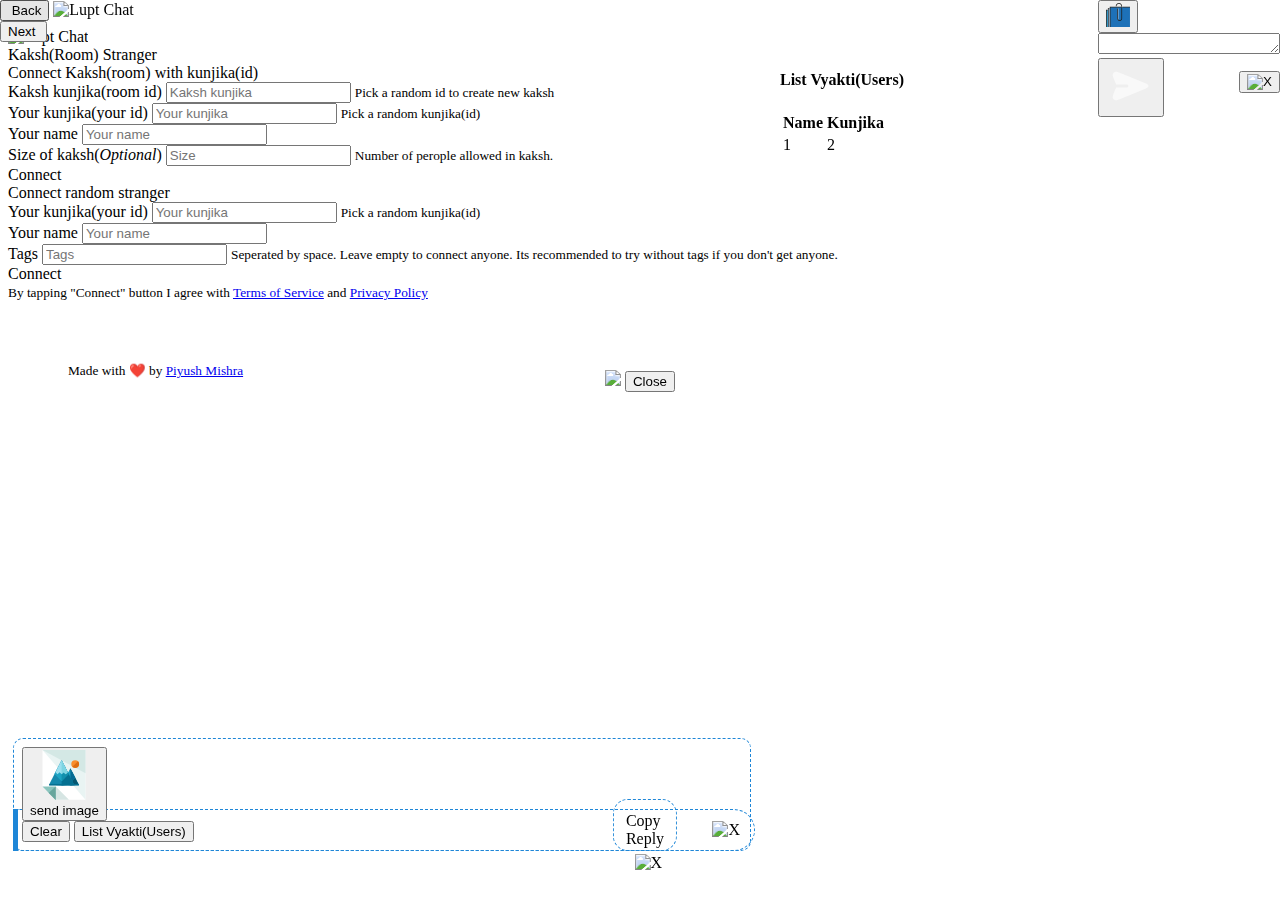
==== commit 9da8d1cc: "wss support" ====
--- a/static/index.html
+++ b/static/index.html
@@ -3,140 +3,197 @@
 <head>
     <meta charset="UTF-8">
     <meta name="viewport" content="width=device-width, initial-scale=1.0">
-    <link rel="shortcut icon" href="#">
-    <link rel="stylesheet" href="css/siimple.min.css">
     <link rel="stylesheet" href="css/style.css">
     <title>Lupt Chat</title>
 </head>
 <body>
-    <div id="progressbar" class="siimple-progress siimple-progress--primary siimple-progress--striped progress-bar">
-        <span style="width:100%;"></span>
-    </div>
-
+    <div id="progress" class="bg-white" style="z-index: 9999; position: fixed; top: 0; bottom: 0;width: 100%; height: 100%;">
+        <div style="top: 50%;
+        left: 50%;
+        width:10em;
+        height:10em;
+        margin-top: -5em; /*set to a negative number 1/2 of your height*/
+        margin-left: -5em; /*set to a negative number 1/2 of your width*/
+        position:fixed;
+        text-align: center;
+        ">
+            <img src="img/loading.svg" style="height: 100%;">
+            <button id="progress_button" class="button is-hidden" onclick="leave()">Close</button>
+        </div>
+    </div>
     <!-- Connect Screen -->
-    <div class="siimple-content siimple-content--extra-small">
-        <div class="siimple--px-5 siimple--py-5">
-            <tabs>
-                <div class="siimple-jumbotron siimple--text-center siimple--py-4">
-                    <div class="siimple-jumbotron-title"><img src="img/label.svg" alt="Lupt Chat" style="width: 100%; height: auto;"></div>
-                    <div class="siimple-jumbotron-detail">Chat in group or to strangers</div>
-                </div>
-                <div class="siimple-tabs">
-                    <div for="grih_sec" class="siimple-tabs-item siimple-tabs-tab--selected">Grih</div>
-                    <div for="stranger_sec" class="siimple-tabs-item">Stranger</div>
-                </div>
-    
-                <form name="grih_sec" cmd="join" class="siimple-form">
-                    <div class="siimple-form-detail">Connect Grih(group) with kunjika.</div>
-                    <div class="siimple-form-field">
-                        <div class="siimple-form-field-label">Grih kunjika</div>
-                        <input name="grih_kunjika" type="text" class="siimple-input siimple-input--fluid" placeholder="Grih kunjika">
+    <div id="connect_panel" class="container">
+        <div class="logo is-center" style="padding-top: 20px;">
+            <img src="img/label.png" alt="Lupt Chat" width="400">
+        </div>
+        <tabs>
+            <div class="tabs is-center">
+                <a name="kaksh_sec" class="active">Kaksh(Room)</a>
+                <a name="stranger_sec">Stranger</a>
+            </div>
+
+            <form name="kaksh_sec" cmd="join">
+                <div class="is-center">
+                    Connect Kaksh(room) with kunjika(id)
+                </div>
+                <div>
+                    <label>Kaksh kunjika(room id)</label>
+                    <input name="kaksh_kunjika" type="text" placeholder="Kaksh kunjika">
+                    <small class="text-grey">Pick a random id to create new kaksh</small>
+                </div>
+                <div>
+                    <label>Your kunjika(your id)</label>
+                    <input name="kunjika" type="text" placeholder="Your kunjika">
+                    <small class="text-grey">Pick a random kunjika(id)</small>
+                </div>
+                <div>
+                    <label>Your name</label>
+                    <input  name="name" type="text" placeholder="Your name">
+                </div>
+                <div>
+                    <label>Size of kaksh(<i>Optional</i>)</label>
+                    <input  name="length" type="number" placeholder="Size">
+                    <small  class="text-grey">Number of perople allowed in kaksh.</small>
+                </div>
+                <div class="row">
+                    <div class="col is-vertical-align text-right"><div name="error_msg" class="text-error is-hidden"></div></div>
+                    <div class="col is-right">
+                        <a name="connect" class="button outline primary">Connect</a>
                     </div>
-                    <div class="siimple-form-field">
-                        <div class="siimple-form-field-label">Your kunjika</div>
-                        <input name="kunjika" type="text" class="siimple-input siimple-input--fluid" placeholder="Your kunjika">
+                </div>
+            </form>
+
+            <form name="stranger_sec" cmd="rand" class="is-hidden">
+                <div class="is-center">
+                    Connect random stranger
+                </div>
+                <div>
+                    <label>Your kunjika(your id)</label>
+                    <input name="kunjika"  type="text" placeholder="Your kunjika">
+                    <small class="text-grey">Pick a random kunjika(id)</small>
+                </div>
+                <div>
+                    <label>Your name</label>
+                    <input name="name" type="text" placeholder="Your name">
+                </div>
+                <div>
+                    <label>Tags</label>
+                    <input name="tags" type="text" placeholder="Tags">
+                    <small class="text-grey text-center">
+                        Seperated  by space. Leave empty to connect anyone.
+                        Its recommended to try without tags if you don't get anyone.
+                    </small>
+                </div>
+                <div class="row">
+                    <div class="col is-vertical-align text-right"><div name="error_msg" class="text-error is-hidden"></div></div>
+                    <div class="col is-right">
+                        <a name="connect" class="button outline primary">Connect</a>
                     </div>
-                    <div class="siimple-form-field">
-                        <div class="siimple-form-field-label">Your name</div>
-                        <input  name="name" type="text" class="siimple-input siimple-input--fluid" placeholder="Your name">
-                    </div>
-                    <div class="siimple-form-field siimple--float-right">
-                        <div id="grih_connect" class="siimple-btn siimple-btn--success" onclick="connect($(this).parents('form').first())">Connect</div>
-                    </div>
-                </form>
-    
-                <form name="stranger_sec" cmd="rand" class="siimple-form hidden">
-                    <div class="siimple-form-detail">Connect random stranger</div>
-                    <div class="siimple-form-field">
-                        <div class="siimple-form-field-label">Your kunjika</div>
-                        <input name="kunjika"  type="text" class="siimple-input siimple-input--fluid" placeholder="Your kunjika">
-                    </div>
-                    <div class="siimple-form-field">
-                        <div class="siimple-form-field-label">Your name</div>
-                        <input name="name" type="text" class="siimple-input siimple-input--fluid" placeholder="Your name">
-                    </div>
-                    <div class="siimple-form-field">
-                        <div class="siimple-form-field-label">Tags</div>
-                        <input name="tags" type="text" class="siimple-input siimple-input--fluid" placeholder="Tags">
-                        <div class="siimple-form-field-helper">Seperated  by space</div>
-                    </div>
-                    <div class="siimple-form-field siimple--float-right">
-                        <div id="str_connect" class="siimple-btn siimple-btn--success" onclick="connect($(this).parents('form').first())">Connect</div>
-                    </div>
-                </form>
-            </tabs>
-        </div>
+                </div>
+            </form>
+        </tabs>
+        <div class="is-center text-center">
+            <small>
+                By tapping "Connect" button I agree with 
+                <a href="/terms.html">Terms of Service</a> and 
+                <a href="policy.html">Privacy Policy</a>
+            </small>
+        </div>
+
+        <footer class="is-center" style="padding: 60px;">
+            <small>Made with ❤️️ by  <a href="https://gitlab.com/PiyushXCoder" >Piyush Mishra</a></small>
+        </footer>
+                
     </div>
     
     <!-- Chat Screen -->
-    <div id="chat_panel" class="cover-screen siimple--bg-white hidden">
-        <div class="siimple-navbar siimple--py-1 siimple-navbar--dark">
-            <div class="siimple--float-left">
-                <a onclick="leave()" class="siimple-navbar-item">&leftarrow; Back</a>
-            </div>
-            <a class="siimple-navbar-title"><img src="img/label-l.svg" alt="Lupt Chat" height="34px"></a>
-            <div class="siimple--float-right">
-                <a class="siimple-navbar-item">Next &rightarrow;</a>
-            </div>
-        </div>
-        <div style="height: calc(100% - 2*44px - 2*5px); padding: 5px; overflow-y: scroll;" class="siimple--bg-light">
-            <div id="message_area" class="siimple--my-1">
-                <div class="message message-other">
-                    <div class="message-by">Ram_1_5</div>
-                    <pre>huh</pre>
-                </div>
-                <div class="message message-other">
-                    <div class="message-by">Ram_1_5</div>
-                    <pre>haha</pre>
-                </div>
-                <div class="message message-me">
-                    <div class="message-by">you</div>
-                    <pre>ya</pre>
-                </div>
-            </div>
-        </div>
-        <div class="siimple--bg-light chatpanel">
-            <div class="chatpanel-left siimple--mx-1 siimple--my-1">
-                <div onclick="$('#action_clip').toggleClass('hidden')" class="siimple-btn siimple-btn--grey siimple--px-1"><img src="img/clip.svg" alt="send" width="24"></div>
-            </div>
-            <div class="chatpanel-mid siimple--mx-1 siimple--my-1">
-                <textarea id="send_box" class="siimple-textarea siimple-textarea--fluid" style="height: calc(2em + 10px); overflow-y: hidden;"></textarea>             
-            </div>
-            <div class="chatpanel-right siimple--mx-1 siimple--my-1">
-                <div onclick="send()" class="siimple-btn siimple-btn--blue  siimple--px-2" style="height: 24px;"><img src="img/send.svg" alt="Send" width="24"></div>
-            </div>
+    <div id="chat_panel" class="cover-screen chatpanel is-hidden">
+        <div class="chatpanel-top bg-light">
+            <button onclick="leave()"  class="button chatpanel-top-l">
+                <img src="img/back.svg" alt="" height="12px"> Back
+            </button>
+            <img src="img/label.png" alt="Lupt Chat" height="40px" class="chatpanel-top-m">
+            <button id="next_btn" onclick="connect_next()" class="button chatpanel-top-r is-hidden">
+                Next <img src="img/next.svg" alt="" height="12px"> 
+            </button> 
+        </div>
+        <div  id="message_area_scroll" class="chatpanel-mid">
+            <div id="message_area">
+                
+            </div>
+            <div id="status_area">
+                
+            </div>
+        </div>
+        <div class="chatpanel-bot bg-light">
+            <button onclick="$('#action_clip').toggleClass('is-hidden')" class="button chatpanel-bot-l">
+                <img src="img/clip.svg" alt="send" width="24">
+            </button>
+            <div class="chatpanel-bot-m">
+                <textarea id="send_box" rows="1"></textarea>     
+            </div>
+            <button onclick="send()" class="button chatpanel-bot-r">
+                <img src="img/send.svg" alt="Send" width="50">
+            </button> 
         </div>
     </div>
 
     <!-- Reply Clip -->
-    <div  id="reply_clip" class="clip-win reply-clip siimple--bg-white hidden">
-        <span></span>
-        <div onclick="$('#reply_clip > span').text(''); $('#reply_clip').addClass('hidden');" class="siimple-close siimple--float-right"></div>
+    <div  id="reply_clip" class="clip-win reply-clip bg-white is-hidden">
+        <span>sss</span>
+        <a onclick="$('#reply_clip > span').text(''); $('#reply_clip').addClass('hidden');" style="float: right; padding: 3px 6px;">
+            <img src="img/close.svg" alt="X" style="height: 1.8rem; width: auto; cursor: pointer;">
+        </a>
     </div>
 
     <!-- Selected Clip -->
-    <div id="selected_clip" class="clip-win selected-clip siimple--bg-white hidden">
-        <div class="siimple-btn-group">
-            <div onclick="copyMessagesToClipboard()" class="siimple-btn siimple-btn--blue  siimple--px-2" style="height: 24px;">Copy</div>
-            <div onclick="prepareReply()" class="siimple-btn siimple-btn--blue  siimple--px-2" style="height: 24px;">Reply</div>
-        </div>
-        <div class="siimple-close siimple--float-right siimple--my-1 siimple--ml-2"></div>
+    <div id="selected_clip" class="clip-win selected-clip bg-white is-hidden">
+        <div style="padding: 4px;">
+            <div onclick="copyMessagesToClipboard()" class="button outline primary">Copy</div>
+            <div onclick="prepareReply()" class="button outline primary">Reply</div>
+            <a onclick="Messages.unselectAll()" style="float: right; padding: 6px 2px 6px 8px;">
+                <img src="img/close.svg" alt="X" style="height: 1.8rem; width: auto; cursor: pointer;">
+            </a>
+        </div>
     </div>
 
     <!-- Action Clip -->
-    <div id="action_clip" class="clip-win action-clip siimple--bg-white hidden">
-        <div class="siimple--my-1">
-            <div class="siimple-btn siimple-btn--light">
+    <div id="action_clip" class="clip-win action-clip is-hidden bg-white">
+        <div class="is-hidden">
+            <button class="button">
                 <img src="img/image.svg" alt="Image" width="50" class="siimple--py-2 siimple--px-2">
                 <div>send image</div>
-            </div>
+            </button>
         </div>
         <div>
-            <a class="siimple-btn siimple-btn--blue">Clear</a>
-            <a class="siimple-btn siimple-btn--blue">List Users</a>
-        </div>
-    </div>
-
+            <button onclick="Messages.cleanMessage()" class="button">Clear</button>
+            <button onclick="vayaktiList()" class="button">List Vyakti(Users)</button>
+        </div>
+    </div>
+
+    <!-- vayakti -->
+    <div id="vayakti_model" class="card is-hidden" style="position: fixed; top: 50px; bottom: 50px; right: 0; z-index: 9999; width: 100%; max-width: 500px;">
+        <header>
+            <h4>
+                List Vyakti(Users)
+                <button onclick="$('#vayakti_model').addClass('is-hidden'); $('#vayakti_list').empty()" class="button bg-red" style="float: right;"><img src="img/close.svg" alt="X" style="height: 1.8rem; width: auto; cursor: pointer;"></button>
+            </h4>
+        </header>
+        <div style="overflow-y: scroll; height: calc(100% - 40px);">
+            <table>
+                <thead>
+                    <th>Name</th>
+                    <th>Kunjika</th>
+                </thead>
+                <tbody id="vayakti_list">
+                    <tr>
+                        <td>1</td>
+                        <td>2</td>
+                    </tr>
+                </tbody>
+            </table>
+        </div>
+    </div>      
     <script src="js/jquery-3.5.1.min.js"></script>
     <script src="js/app.js"></script>
 </body>
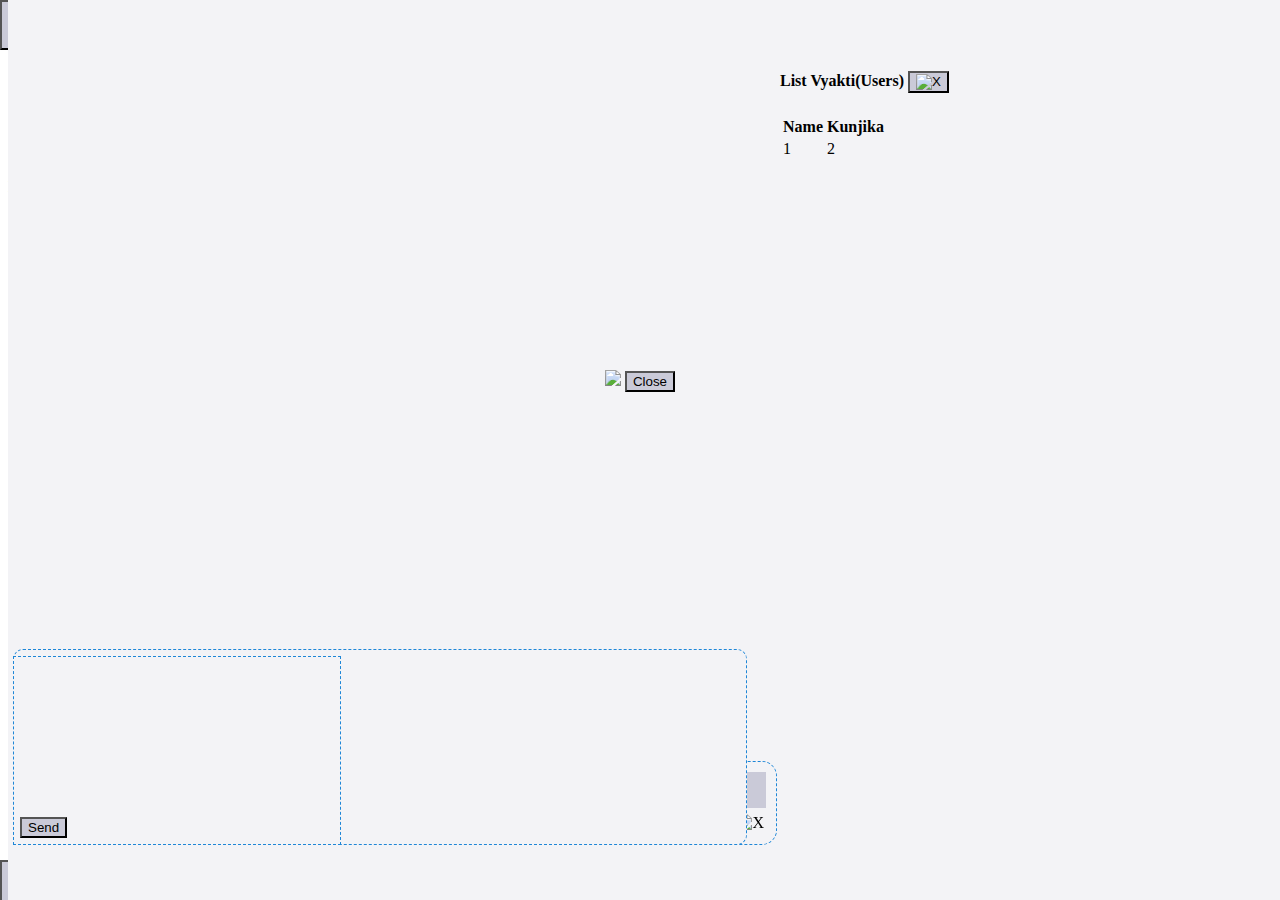
==== commit 1f9d1f7b: "dark mode final-1" ====
--- a/static/index.html
+++ b/static/index.html
@@ -7,7 +7,7 @@
     <title>Lupt Chat</title>
 </head>
 <body>
-    <div id="progress" class="bg-white" style="z-index: 9999; position: fixed; top: 0; bottom: 0;width: 100%; height: 100%;">
+    <div id="progress" class="bg-sec" style="z-index: 9999; position: fixed; top: 0; bottom: 0;width: 100%; height: 100%;">
         <div style="top: 50%;
         left: 50%;
         width:10em;
@@ -30,6 +30,7 @@
             <div class="tabs is-center">
                 <a name="kaksh_sec" class="active">Kaksh(Room)</a>
                 <a name="stranger_sec">Stranger</a>
+                <a onclick="changeColor()"><img src="img/color.svg" alt="C" height="16"></a>
             </div>
 
             <form name="kaksh_sec" cmd="join">
@@ -108,13 +109,14 @@
     
     <!-- Chat Screen -->
     <div id="chat_panel" class="cover-screen chatpanel is-hidden">
-        <div class="chatpanel-top bg-light">
+        <div class="chatpanel-top bg-ter">
             <button onclick="leave()"  class="button chatpanel-top-l">
-                <img src="img/back.svg" alt="" height="12px"> Back
+                <img class="svg-filter" src="img/back.svg" alt="" height="12px"> Back      
+                            
             </button>
             <img src="img/label.png" alt="Lupt Chat" height="40px" class="chatpanel-top-m">
             <button id="next_btn" onclick="connect_next()" class="button chatpanel-top-r is-hidden">
-                Next <img src="img/next.svg" alt="" height="12px"> 
+                Next <img class="svg-filter" src="img/next.svg" alt="" height="12px"> 
             </button> 
         </div>
         <div  id="message_area_scroll" class="chatpanel-mid">
@@ -125,32 +127,33 @@
                 
             </div>
         </div>
-        <div class="chatpanel-bot bg-light">
+        <div class="chatpanel-bot bg-ter">
             <button onclick="$('#action_clip').toggleClass('is-hidden')" class="button chatpanel-bot-l">
                 <img src="img/clip.svg" alt="send" width="24">
             </button>
             <div class="chatpanel-bot-m">
                 <textarea id="send_box" rows="1"></textarea>     
             </div>
-            <button onclick="send()" class="button chatpanel-bot-r">
+            <button id="send_button" class="button chatpanel-bot-r">
                 <img src="img/send.svg" alt="Send" width="50">
             </button> 
         </div>
     </div>
 
     <!-- Reply Clip -->
-    <div  id="reply_clip" class="clip-win reply-clip bg-white is-hidden">
-        <span>sss</span>
-        <a onclick="$('#reply_clip > span').text(''); $('#reply_clip').addClass('hidden');" style="float: right; padding: 3px 6px;">
+    <div  id="reply_clip" class="clip-win reply-clip is-hidden">
+        <span></span>
+        <a onclick="$('#reply_clip > span').text(''); $('#reply_clip').attr('msg', '');
+            $('#reply_clip').addClass('is-hidden');" style="float: right; padding: 3px 6px;">
             <img src="img/close.svg" alt="X" style="height: 1.8rem; width: auto; cursor: pointer;">
         </a>
     </div>
 
     <!-- Selected Clip -->
-    <div id="selected_clip" class="clip-win selected-clip bg-white is-hidden">
+    <div id="selected_clip" class="clip-win selected-clip is-hidden">
         <div style="padding: 4px;">
-            <div onclick="copyMessagesToClipboard()" class="button outline primary">Copy</div>
-            <div onclick="prepareReply()" class="button outline primary">Reply</div>
+            <div onclick="Messages.copyMessagesToClipboard()" class="button outline primary">Copy</div>
+            <div onclick="Messages.prepareReply()" class="button outline primary">Reply</div>
             <a onclick="Messages.unselectAll()" style="float: right; padding: 6px 2px 6px 8px;">
                 <img src="img/close.svg" alt="X" style="height: 1.8rem; width: auto; cursor: pointer;">
             </a>
@@ -158,17 +161,25 @@
     </div>
 
     <!-- Action Clip -->
-    <div id="action_clip" class="clip-win action-clip is-hidden bg-white">
-        <div class="is-hidden">
+    <div id="action_clip" class="clip-win action-clip is-hidden">
+        <div style="padding-bottom: 10px;">
             <button class="button">
                 <img src="img/image.svg" alt="Image" width="50" class="siimple--py-2 siimple--px-2">
                 <div>send image</div>
             </button>
         </div>
         <div>
+            <button onclick="changeColor()" class="button"><img src="img/color.svg" alt="C" height="16"></button>
             <button onclick="Messages.cleanMessage()" class="button">Clear</button>
             <button onclick="vayaktiList()" class="button">List Vyakti(Users)</button>
         </div>
+    </div>
+
+    <!-- Camera Clip -->
+    <div id="camera_clip" class="clip-win camera-clip is-hidden">
+        <video autoplay="true" id="videoElement" width="300"></video>
+        <button class="button is-full-width">Send</button>
+        
     </div>
 
     <!-- vayakti -->
@@ -176,7 +187,7 @@
         <header>
             <h4>
                 List Vyakti(Users)
-                <button onclick="$('#vayakti_model').addClass('is-hidden'); $('#vayakti_list').empty()" class="button bg-red" style="float: right;"><img src="img/close.svg" alt="X" style="height: 1.8rem; width: auto; cursor: pointer;"></button>
+                <button onclick="$('#vayakti_model').addClass('is-hidden'); $('#vayakti_list').empty()" class="button bg-red pull-right"><img src="img/close.svg" alt="X" style="height: 1.8rem; width: auto; cursor: pointer;"></button>
             </h4>
         </header>
         <div style="overflow-y: scroll; height: calc(100% - 40px);">
@@ -195,6 +206,10 @@
         </div>
     </div>      
     <script src="js/jquery-3.5.1.min.js"></script>
+    <script src="js/actions.js"></script>
+    <script src="js/state.js"></script>
+    <script src="js/message.js"></script>
     <script src="js/app.js"></script>
+    <script src="js/onload.js"></script>
 </body>
 </html>--- a/static/css/style.css
+++ b/static/css/style.css
@@ -1,17 +1,118 @@
+
+@import url(chota.min.css);
+
+@font-face {
+    font-family: "Itim";
+    src: url("../img/Itim-Regular.ttf");
+}
+
+:root {
+    --bg-color: #ffffff;
+    --bg-secondary-color: #f3f3f6;
+    --bg-tertiary-color: #cacad8;
+    --color-primary: #14854F;
+    --color-lightGrey: #d2d6dd;
+    --color-border: #d2d6dd;
+    --color-grey: #747681;
+    --color-darkGrey: #3f4144;
+    --color-error: #d43939;
+    --color-success: #28bd14;
+    --grid-maxWidth: 120rem;
+    --grid-gutter: 2rem;
+    --font-size: 1.8rem;
+    --font-color: #333333;
+    --font-family-sans: "Itim";
+    --font-family-mono: monaco, "Consolas", "Lucida Console", monospace;
+
+    --msg-other-bg-color : rgb(97, 182, 238);
+    --msg-me-bg-color : rgb(92, 175, 148);
+    --msg-reply-bg-color : rgb(209, 215, 219);
+    --msg-other-border-color : rgb(62, 127, 212);
+    --msg-me-border-color : rgb(64, 148, 116);
+    --msg-reply-border-color : rgb(94, 100, 105);
+    --msg-other-border-sel-color : rgb(58, 90, 139);
+    --msg-me-border-sel-color : rgb(48, 105, 86);
+
+    --svg-filter: none;
+}
+
+* {
+    scrollbar-width: auto;
+}
+
+body.dark {
+    --bg-color: rgb(25, 25, 27);
+    --bg-secondary-color: #1f1f20;
+    --bg-tertiary-color: #28282b;
+    --font-color: #e5e7eb;
+    --color-grey: #ccc;
+    --color-lightGrey: #959ba5;
+    --color-darkGrey: rgb(140, 142, 146);
+    --color-border: rgb(140, 142, 146);
+
+    --msg-other-bg-color : #2C5AA0;
+    --msg-me-bg-color : #005544;
+    --msg-reply-bg-color : rgb(45, 46, 53);
+    --msg-other-border-color : #3771C8;
+    --msg-me-border-color : #008066;
+    --msg-reply-border-color : #5b5f64;
+    --msg-other-border-sel-color : #ACDBFF;
+    --msg-me-border-sel-color : #8CE7A9;
+
+    --svg-filter: invert(100%) sepia(100%) saturate(0%) hue-rotate(288deg) brightness(102%) contrast(102%);
+}
+
+body > .container {
+    max-width: 720px;
+}
+
+form > div {
+    padding: 5px;
+}
+
 pre {
-    font-family: Arial, Helvetica, sans-serif;
+    font-family: Itim;
+    font-size: 0.9em;
     margin-top: 0;
     margin-bottom: 0;
-}
-
-.hidden {
-    display: none;
-}
-
-.siimple-progress.progress-bar {
-    height: 10px !important;
-    position: fixed;
-    top: 0; left: 0; right: 0;
+    white-space: pre-wrap;
+    background: none;
+    padding: 0.1rem;
+}
+
+textarea {
+    font-family: Arial, Helvetica, sans-serif;
+    font-size: 0.9em;
+    margin-top: 0;
+    margin-bottom: 0;
+    scrollbar-width: none;
+    background-color: var(--bg-secondary-color);
+    color: var(--font-color);
+}
+
+input {
+    background-color: var(--bg-secondary-color);
+    color: var(--font-color);
+}
+
+.bg-sec {
+    background-color: var(--bg-secondary-color) !important;
+}
+
+.bg-ter {
+    background-color: var(--bg-tertiary-color) !important;
+}
+
+.bg-white {
+    background-color: white !important;
+}
+
+.button {
+    background-color: var(--bg-tertiary-color);
+}
+
+.svg-filter {
+    filter: var(--svg-filter);
 }
 
 .cover-screen {
@@ -21,85 +122,149 @@
 }
 
 .chatpanel {
-    display: flex;
-    justify-content: center;
+    background-image: url(../img/pattern.svg); 
+    background-size: 30px;
+}
+
+.chatpanel-top {
+    width: 100%; 
+    height: 50px; 
+    text-align: center;
+}
+
+.chatpanel-mid {
+    height: calc(100% - 2*50px); 
+    padding: 5px; 
+    overflow-y: scroll;
+}
+
+.chatpanel-bot {
+    width: 100%; 
+    height: 50px; 
+    text-align: center;
+}
+
+.chatpanel-top-l {
+    height: 50px; 
+    position: fixed;
+    left: 0;
+    top: 0;
+}
+
+.chatpanel-top-m {
+    margin-top: 5px;
+}
+
+.chatpanel-top-r {
+    height: 50px; 
+    float: right;
+    position: fixed;
+    right: 0;
+    top: 0;
+}
+
+.chatpanel-bot-l {
+    height: 50px;
+    width: 50px; 
+    float: left; 
+    padding: 1rem; 
+    margin: 0px;
+}
+
+.chatpanel-bot-m {
+    width: calc(100% - 100px); 
+    position: fixed; 
+    bottom: 5px; 
+    left: 50px;
+}
+
+.chatpanel-bot-r {
+    height: 50px; 
+    width: 50px; 
+    float: right; 
+    padding: 0.2rem; 
+    margin: 0px;
+}
+
+#send_box {
     width: 100%;
-    height: 44px;
-}
-
-.chatpanel-left {
-    display: inline;
-    width: 34px;
-}
-
-.chatpanel-mid {
-    display: inline;
-    width: calc(100% - 54px - 34px);
-}
-
-.chatpanel-right {
-    display: inline;
-    width: 44px;
+    height: 40px; 
+    min-height: 40px;
+    word-wrap: break-word;
+    resize: none;
+}
+
+.status {
+    width: calc(100% - 6);
+    padding: 3px;
+    text-align: center;
+}
+
+.status .tag {
+    background-color: var(--bg-tertiary-color);
 }
 
 .message {
-    padding: 0px 8px 5px 8px;
+    padding: 0px 8px 3px 8px;
     margin: 2px;
     word-wrap: break-word;;
 }
 
 .message-other {
-    border-left: 5px solid #1E86D7;
-    background-color: #95C1E2;
+    border-left: 5px solid var(--msg-other-border-color);
+    background-color: var(--msg-other-bg-color);
 }
 
 .message-me {
-    border-left: 5px solid #2F848D;
-    background-color: #99C5C9;
+    border-left: 5px solid var(--msg-me-border-color);
+    background-color: var(--msg-me-bg-color);
 }
 
 .message-reply {
-    border-left: 5px solid #383C4A;
-    background-color: #DEDEDE;
+    border-left: 5px solid var(--msg-reply-border-color);
+    background-color: var(--msg-reply-bg-color);
 }
 
 .message .message-by {
-    font-size: 0.9rem;
+    font-size: 1.3rem;
     font-style: italic;
     text-decoration: underline;
-    padding-bottom: 2px;
+    padding-bottom: 1px;
 }
 
 .message-me.active {
-    border: 2px dashed #11603F;
-    border-left: 5px solid #11603F;
+    border: 3px dashed var(--msg-me-border-sel-color);
+    border-left: 5px solid var(--msg-me-border-sel-color);
 }
 
 .message-other.active {
-    border: 2px dashed #104975;
-    border-left: 5px solid #104975;
+    border: 3px dashed var(--msg-other-border-sel-color);
+    border-left: 5px solid var(--msg-other-border-sel-color);
 }
 
 .clip-win {
     position: fixed;
     z-index: 9999;
-    padding: 8px;
+    padding: 6px;
     margin: 5px;
-    bottom: 44px;
+    bottom: 50px;
     border: 1px dashed #1E86D7;
+    background-color: var(--bg-secondary-color);
 }
 
 .clip-win.reply-clip {
     width: calc(100% - 2*8px - 3*5px);
     max-width: 720px;
-    height: 1.5em;
+    height: 2em;
+    padding: 2px;
     border-left: 5px solid #1E86D7;
     border-radius:  0px 30px 30px 0px;
 }
 
 .clip-win.selected-clip {
     width: fit-content;
-    height: 34px;
+    min-width: 250px;
+    height: fit-content;
     left: 50%; 
     transform: translateX(-50%);
     border-radius:  15px;
@@ -109,4 +274,21 @@
     border-radius: 10px;
     width: calc(100% - 2*8px - 3*5px);
     max-width: 720px;
+}
+
+.clip-win.action-clip button {
+    padding: 1rem 1rem;
+    margin-left: 0.5rem;
+    margin-bottom: 0.5rem;
+}
+
+.clip-win.camera-clip {
+    width: 314px;
+}
+
+
+@media screen and (max-width: 600px)  {
+    div[name="error_msg"] {
+        width: 100%;
+    }
 }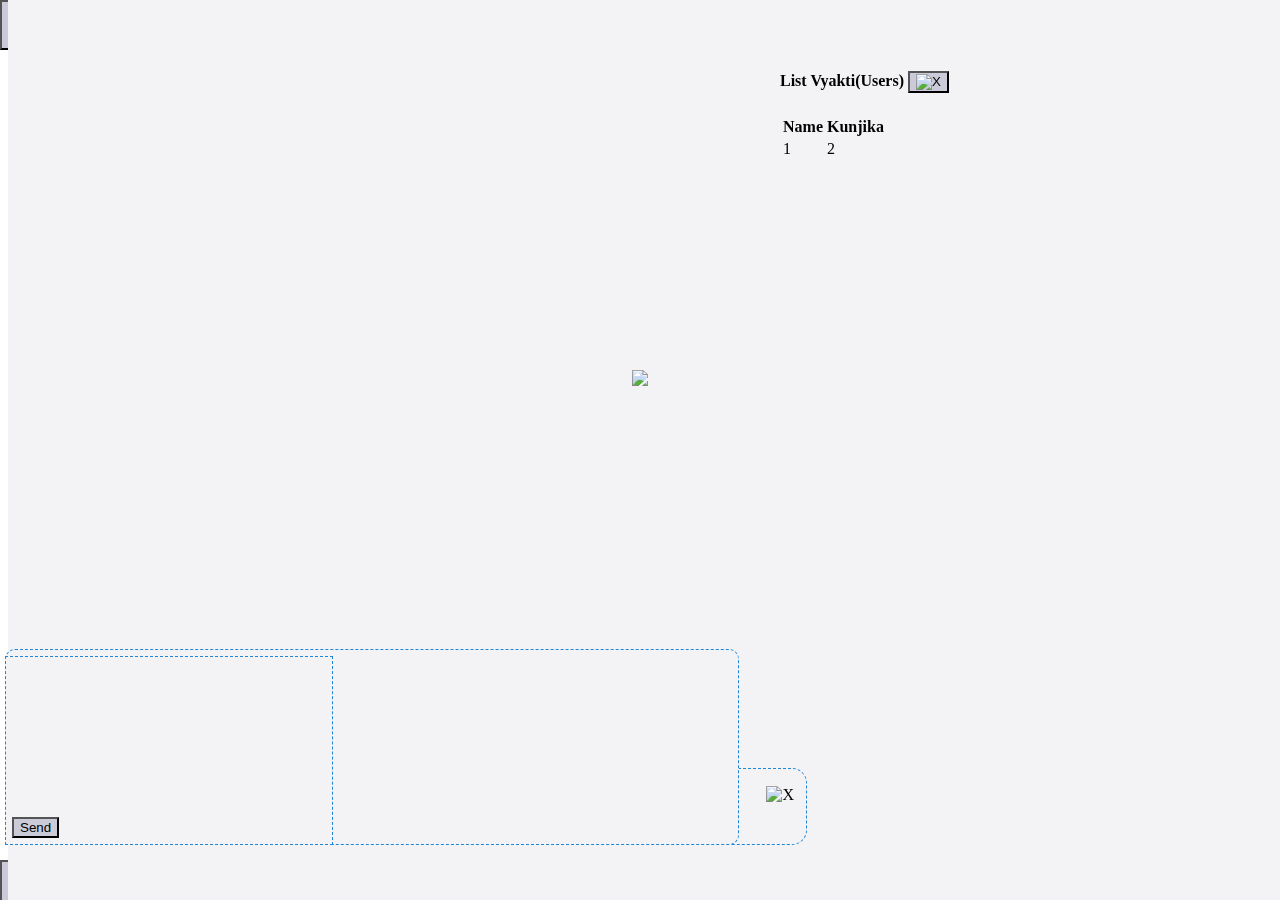
==== commit 58d8ddf1: "minor fix" ====
--- a/static/index.html
+++ b/static/index.html
@@ -7,7 +7,9 @@
     <title>Lupt Chat</title>
 </head>
 <body>
-    <div id="progress" class="bg-sec" style="z-index: 9999; position: fixed; top: 0; bottom: 0;width: 100%; height: 100%;">
+    <div id="progress"
+        style="z-index: 9999; position: fixed; top: 0; bottom: 0;
+            width: 100%; height: 100%; background-color: var(--bg-secondary-color);">
         <div style="top: 50%;
         left: 50%;
         width:10em;
@@ -18,7 +20,8 @@
         text-align: center;
         ">
             <img src="img/loading.svg" style="height: 100%;">
-            <button id="progress_button" class="button is-hidden" onclick="leave()">Close</button>
+            <div id="initerror"></div>
+            <button id="progress_button" class="button" style="display: none;" onclick="leave()">Close</button>
         </div>
     </div>
     <!-- Connect Screen -->
@@ -152,9 +155,17 @@
     <!-- Selected Clip -->
     <div id="selected_clip" class="clip-win selected-clip is-hidden">
         <div style="padding: 4px;">
-            <div onclick="Messages.copyMessagesToClipboard()" class="button outline primary">Copy</div>
-            <div onclick="Messages.prepareReply()" class="button outline primary">Reply</div>
-            <a onclick="Messages.unselectAll()" style="float: right; padding: 6px 2px 6px 8px;">
+            <button onclick="Messages.copyMessagesToClipboard()" class="button outline primary" style="padding: 1rem 1rem;">
+                <img src="img/delete.svg" style="height: 1.6rem;">
+            </button>
+            <button onclick="Messages.copyMessagesToClipboard()" class="button outline primary" style="padding: 1rem 1rem;">
+                <img src="img/edit.svg" class="svg-filter" style="height: 1.6rem;">
+            </button>
+            <button onclick="Messages.copyMessagesToClipboard()" class="button outline primary" style="padding: 1rem 1rem;">
+                <img src="img/copy.svg" class="svg-filter" style="height: 1.6rem;">
+            </button>
+            <button onclick="Messages.prepareReply()" class="button outline primary">Reply</button>
+            <a onclick="Messages.unselectAll()" style="float: right; padding: 7px 2px 7px 15px;">
                 <img src="img/close.svg" alt="X" style="height: 1.8rem; width: auto; cursor: pointer;">
             </a>
         </div>
@@ -163,10 +174,11 @@
     <!-- Action Clip -->
     <div id="action_clip" class="clip-win action-clip is-hidden">
         <div style="padding-bottom: 10px;">
-            <button class="button">
-                <img src="img/image.svg" alt="Image" width="50" class="siimple--py-2 siimple--px-2">
+            <button class="button" onclick="$('#file-input').click()">
+                <img src="img/image.svg" alt="Image" width="50" max-size="3072" class="siimple--py-2 siimple--px-2">
                 <div>send image</div>
             </button>
+            <input id="file-input" class="is-hidden" type="file" accept="image/png, image/jpeg"/>
         </div>
         <div>
             <button onclick="changeColor()" class="button"><img src="img/color.svg" alt="C" height="16"></button>
@@ -206,9 +218,11 @@
         </div>
     </div>      
     <script src="js/jquery-3.5.1.min.js"></script>
+    <script src="js/compressor.min.js"></script>
     <script src="js/actions.js"></script>
     <script src="js/state.js"></script>
     <script src="js/message.js"></script>
+    <script src="js/camera.js"></script>
     <script src="js/app.js"></script>
     <script src="js/onload.js"></script>
 </body>
--- a/static/css/style.css
+++ b/static/css/style.css
@@ -4,6 +4,10 @@
 @font-face {
     font-family: "Itim";
     src: url("../img/Itim-Regular.ttf");
+}
+
+* {
+    scrollbar-width: auto;
 }
 
 :root {
@@ -36,10 +40,6 @@
     --svg-filter: none;
 }
 
-* {
-    scrollbar-width: auto;
-}
-
 body.dark {
     --bg-color: rgb(25, 25, 27);
     --bg-secondary-color: #1f1f20;
@@ -245,9 +245,9 @@
 .clip-win {
     position: fixed;
     z-index: 9999;
-    padding: 6px;
-    margin: 5px;
-    bottom: 50px;
+    padding: 6px;    
+    bottom: 55px;
+    left: 5px;
     border: 1px dashed #1E86D7;
     background-color: var(--bg-secondary-color);
 }
@@ -262,9 +262,7 @@
 }
 
 .clip-win.selected-clip {
-    width: fit-content;
-    min-width: 250px;
-    height: fit-content;
+    min-width: 320px;
     left: 50%; 
     transform: translateX(-50%);
     border-radius:  15px;
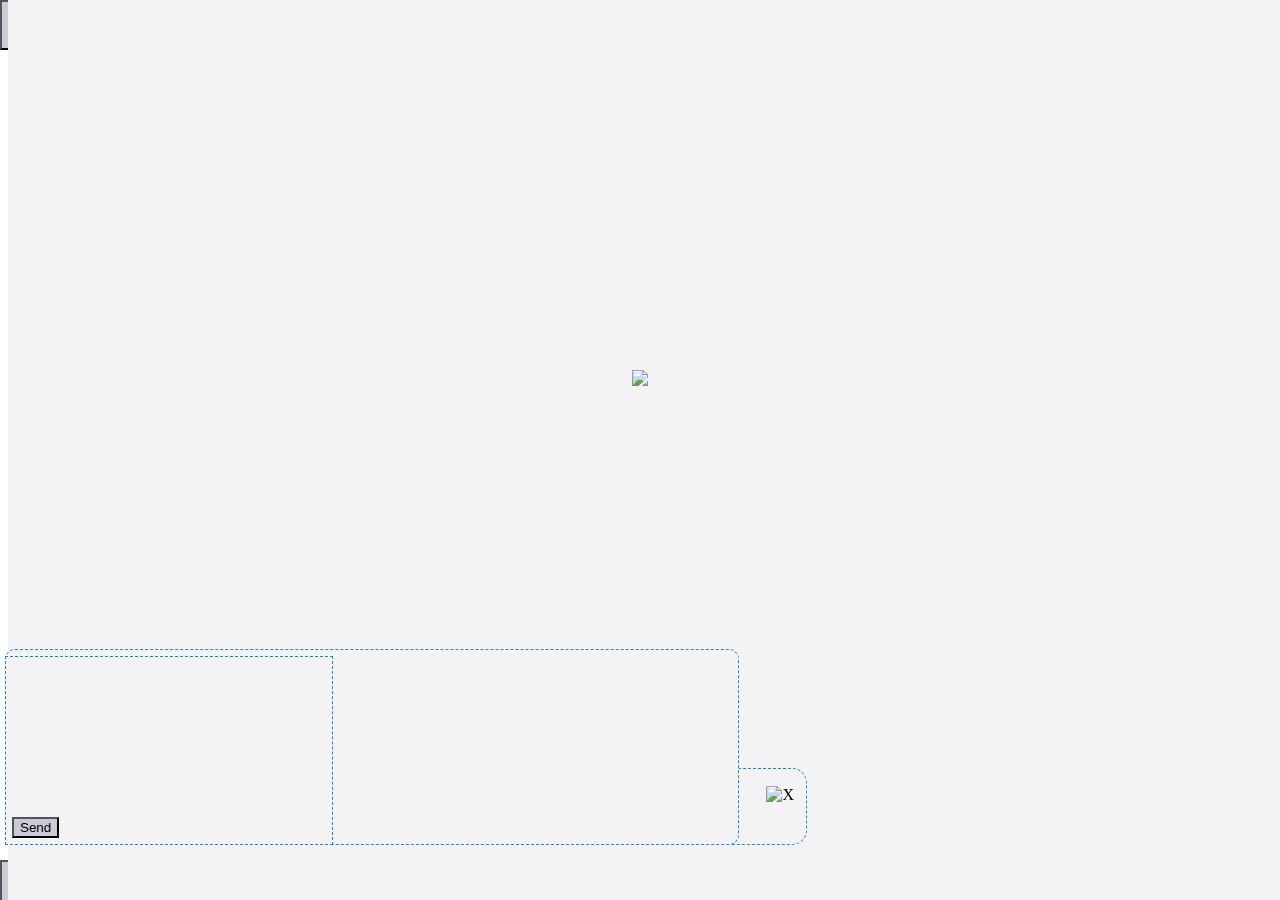
==== commit a2d4e7e7: "delete both side" ====
--- a/static/index.html
+++ b/static/index.html
@@ -8,7 +8,7 @@
 </head>
 <body>
     <div id="progress"
-        style="z-index: 9999; position: fixed; top: 0; bottom: 0;
+        style="z-index: 1000; position: fixed; top: 0; bottom: 0;
             width: 100%; height: 100%; background-color: var(--bg-secondary-color);">
         <div style="top: 50%;
         left: 50%;
@@ -155,7 +155,7 @@
     <!-- Selected Clip -->
     <div id="selected_clip" class="clip-win selected-clip is-hidden">
         <div style="padding: 4px;">
-            <button onclick="Messages.copyMessagesToClipboard()" class="button outline primary" style="padding: 1rem 1rem;">
+            <button onclick="deleteMessages()" class="button outline primary" style="padding: 1rem 1rem;">
                 <img src="img/delete.svg" style="height: 1.6rem;">
             </button>
             <button onclick="Messages.copyMessagesToClipboard()" class="button outline primary" style="padding: 1rem 1rem;">
@@ -195,7 +195,7 @@
     </div>
 
     <!-- vayakti -->
-    <div id="vayakti_model" class="card is-hidden" style="position: fixed; top: 50px; bottom: 50px; right: 0; z-index: 9999; width: 100%; max-width: 500px;">
+    <div id="vayakti_model" class="card is-hidden" style="position: fixed; top: 50px; bottom: 50px; right: 0; z-index: 999; width: 100%; max-width: 500px;">
         <header>
             <h4>
                 List Vyakti(Users)
@@ -216,7 +216,31 @@
                 </tbody>
             </table>
         </div>
-    </div>      
+    </div>    
+    
+    <div id="dialog" class="card is-hidden">
+        <header>
+            <h4 id="dialog_title"></h4>
+        </header>
+        <p id="dialog_text"></p>
+        <div id="dialog_checkbox">
+            <input type="checkbox" id="dialog_check" value="hello">
+            <label for="dialog_check" id="dialog_check_label"></label>
+        </div>
+        <footer class="is-right">
+            <a id="dialog_ok" class="button primary">OK</a>
+            <a id="dialog_cancel" class="button">Cancel</a>
+        </footer>
+    </div>
+    <script>
+        window.onerror = function(message, source, lineno, colno) {
+            var msg = 'Error: \n';
+            msg += source + '\n';
+            msg += lineno+':' + colno + '\n';
+            msg += message + '\n';
+            alert(msg);
+        }
+    </script>
     <script src="js/jquery-3.5.1.min.js"></script>
     <script src="js/compressor.min.js"></script>
     <script src="js/actions.js"></script>
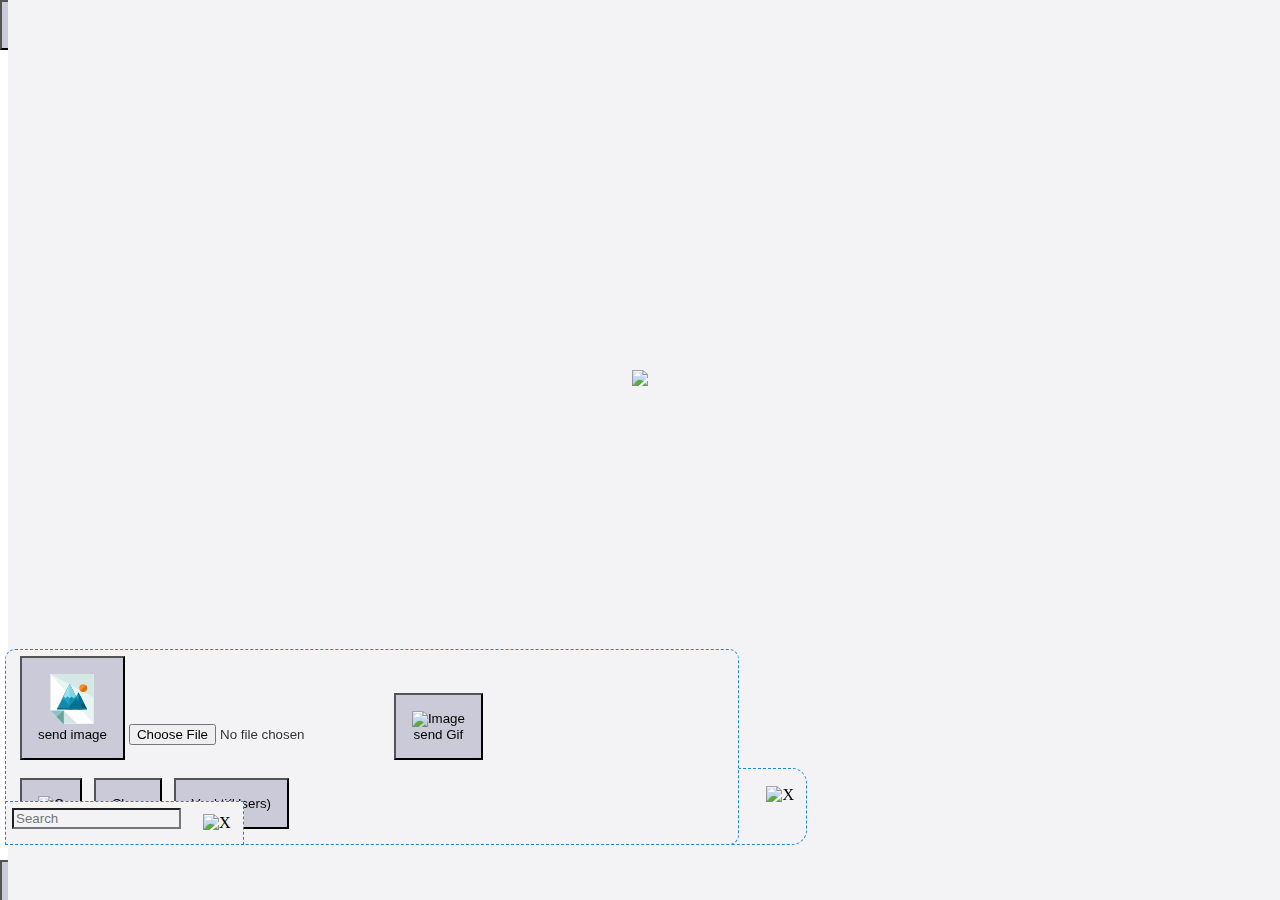
==== commit f5e56c5c: "dotenv" ====
--- a/static/index.html
+++ b/static/index.html
@@ -43,12 +43,12 @@
                 <div>
                     <label>Kaksh kunjika(room id)</label>
                     <input name="kaksh_kunjika" type="text" placeholder="Kaksh kunjika">
-                    <small class="text-grey">Pick a random id to create new kaksh</small>
+                    <small class="text-grey">Pick a random kunjika(id) to create new kaksh</small>
                 </div>
                 <div>
                     <label>Your kunjika(your id)</label>
-                    <input name="kunjika" type="text" placeholder="Your kunjika">
-                    <small class="text-grey">Pick a random kunjika(id)</small>
+                    <input name="kunjika" type="text" placeholder="Your kunjika (Don't share it)">
+                    <small class="text-grey">Pick a random kunjika(id). <b>Don't share it</b></small>
                 </div>
                 <div>
                     <label>Your name</label>
@@ -143,11 +143,14 @@
         </div>
     </div>
 
+    
+
     <!-- Reply Clip -->
     <div  id="reply_clip" class="clip-win reply-clip is-hidden">
+        <img id="replyicon" src="img/edit.svg" class="svg-filter is-hidden" style="height: 1.6rem;">
         <span></span>
         <a onclick="$('#reply_clip > span').text(''); $('#reply_clip').attr('msg', '');
-            $('#reply_clip').addClass('is-hidden');" style="float: right; padding: 3px 6px;">
+            $('#reply_clip').addClass('is-hidden'); $('#replyicon').addClass('is-hidden');" style="float: right; padding: 3px 6px;">
             <img src="img/close.svg" alt="X" style="height: 1.8rem; width: auto; cursor: pointer;">
         </a>
     </div>
@@ -158,7 +161,7 @@
             <button onclick="deleteMessages()" class="button outline primary" style="padding: 1rem 1rem;">
                 <img src="img/delete.svg" style="height: 1.6rem;">
             </button>
-            <button onclick="Messages.copyMessagesToClipboard()" class="button outline primary" style="padding: 1rem 1rem;">
+            <button onclick="Messages.prepareEditMessages()" class="button outline primary" style="padding: 1rem 1rem;">
                 <img src="img/edit.svg" class="svg-filter" style="height: 1.6rem;">
             </button>
             <button onclick="Messages.copyMessagesToClipboard()" class="button outline primary" style="padding: 1rem 1rem;">
@@ -175,23 +178,32 @@
     <div id="action_clip" class="clip-win action-clip is-hidden">
         <div style="padding-bottom: 10px;">
             <button class="button" onclick="$('#file-input').click()">
-                <img src="img/image.svg" alt="Image" width="50" max-size="3072" class="siimple--py-2 siimple--px-2">
+                <img src="img/image.svg" alt="Image" width="50" max-size="3072">
                 <div>send image</div>
             </button>
             <input id="file-input" class="is-hidden" type="file" accept="image/png, image/jpeg"/>
+
+            <button class="button" onclick="$('#action_clip').addClass('is-hidden'); $('#gif_clip').removeClass('is-hidden'); loadGif('')">
+                <img src="img/gif.svg" alt="Image" width="50" max-size="3072">
+                <div>send Gif</div>
+            </button>
         </div>
         <div>
             <button onclick="changeColor()" class="button"><img src="img/color.svg" alt="C" height="16"></button>
             <button onclick="Messages.cleanMessage()" class="button">Clear</button>
-            <button onclick="vayaktiList()" class="button">List Vyakti(Users)</button>
-        </div>
-    </div>
-
-    <!-- Camera Clip -->
-    <div id="camera_clip" class="clip-win camera-clip is-hidden">
-        <video autoplay="true" id="videoElement" width="300"></video>
-        <button class="button is-full-width">Send</button>
-        
+            <button onclick="vayaktiList()" class="button">Vyakti(Users)</button>
+        </div>
+    </div>
+
+    <!-- Gif Clip -->
+    <div id="gif_clip" class="clip-win gif-clip is-hidden">
+        <div>
+            <input type="text" id="gif_search" placeholder="Search" style="width: calc(100% - 4rem); display: inline-flex;">
+            <a onclick="$('#gif_clip').addClass('is-hidden');" style="float: right; padding: 6px 6px;">
+                <img src="img/close.svg" alt="X" style="height: 1.8rem; width: auto; cursor: pointer; display:inline-flexbox;">
+            </a>
+        </div>
+        <div id="gif_area"></div>
     </div>
 
     <!-- vayakti -->
@@ -242,11 +254,12 @@
         }
     </script>
     <script src="js/jquery-3.5.1.min.js"></script>
+    <script src="js/taphold.js"></script>
     <script src="js/compressor.min.js"></script>
     <script src="js/actions.js"></script>
     <script src="js/state.js"></script>
     <script src="js/message.js"></script>
-    <script src="js/camera.js"></script>
+    <script src="js/images.js"></script>
     <script src="js/app.js"></script>
     <script src="js/onload.js"></script>
 </body>
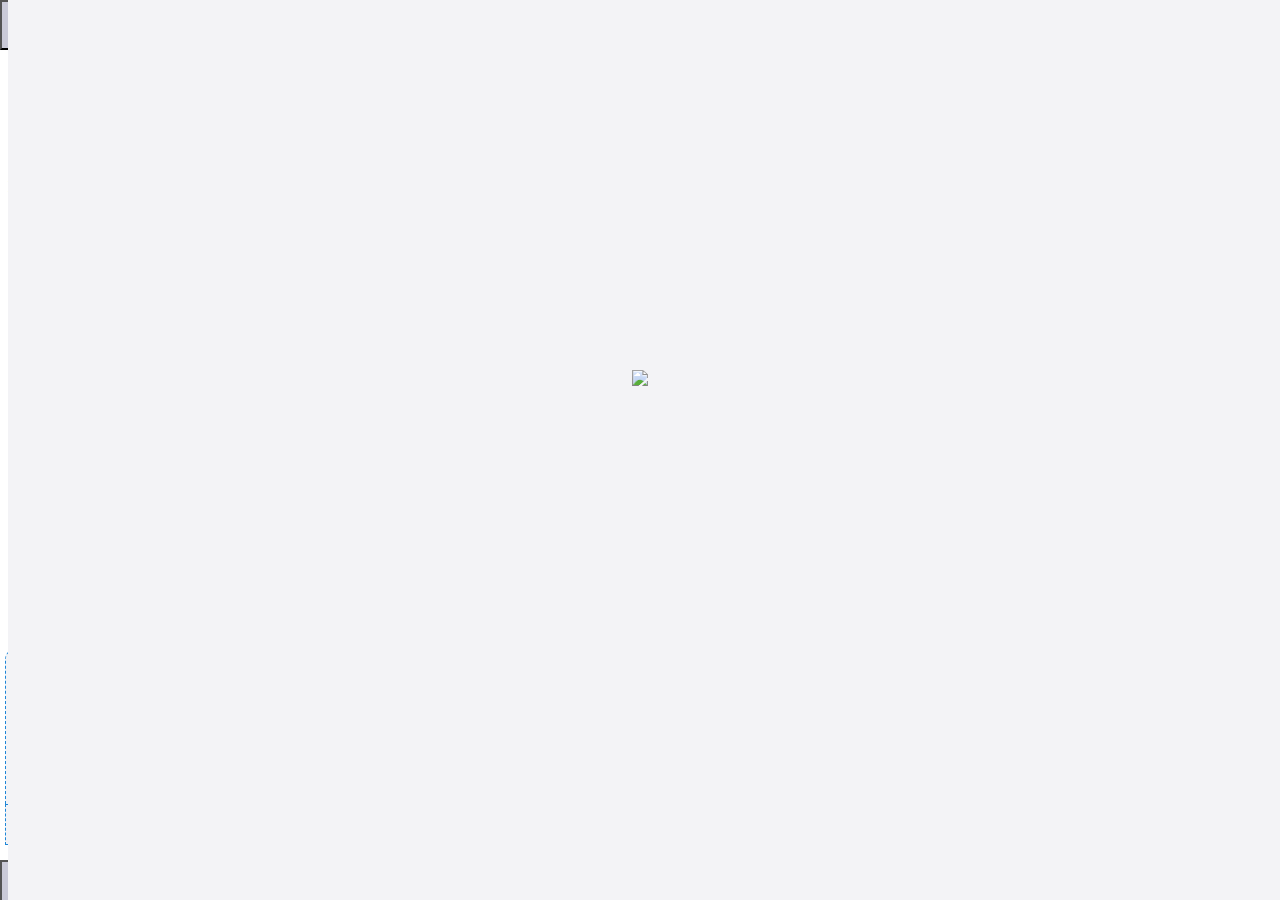
==== commit b8fc1828: "design change" ====
--- a/static/index.html
+++ b/static/index.html
@@ -197,13 +197,13 @@
 
     <!-- Gif Clip -->
     <div id="gif_clip" class="clip-win gif-clip is-hidden">
+        <div id="gif_area"></div>
         <div>
-            <input type="text" id="gif_search" placeholder="Search" style="width: calc(100% - 4rem); display: inline-flex;">
-            <a onclick="$('#gif_clip').addClass('is-hidden');" style="float: right; padding: 6px 6px;">
-                <img src="img/close.svg" alt="X" style="height: 1.8rem; width: auto; cursor: pointer; display:inline-flexbox;">
+            <input type="text" id="gif_search" placeholder="Search" style="width: calc(100% - 4rem); display: inline-flex; margin-top: 3px;">
+            <a onclick="$('#gif_clip').addClass('is-hidden');" style="float: right; margin-top: 12px; margin-right: 9px; vertical-align: middle; display:inline-flexbox;">
+                <img src="img/close.svg" alt="X" style="height: 1.8rem; width: auto; cursor: pointer;">
             </a>
         </div>
-        <div id="gif_area"></div>
     </div>
 
     <!-- vayakti -->
--- a/static/css/style.css
+++ b/static/css/style.css
@@ -118,12 +118,16 @@
 .cover-screen {
     position: fixed;
     top: 0; bottom: 0; left: 0; right: 0;
-    z-index: 999;
+    z-index: 100;
 }
 
 .chatpanel {
     background-image: url(../img/pattern.svg); 
     background-size: 30px;
+}
+
+.tabs > a {
+    cursor: pointer;
 }
 
 .chatpanel-top {
@@ -208,6 +212,11 @@
     padding: 0px 8px 3px 8px;
     margin: 2px;
     word-wrap: break-word;;
+    user-select: none;
+    -moz-user-select: none;
+    -khtml-user-select: none;
+    -webkit-user-select: none;
+    -o-user-select: none;
 }
 
 .message-other {
@@ -225,7 +234,7 @@
     background-color: var(--msg-reply-bg-color);
 }
 
-.message .message-by {
+.message .message-sub {
     font-size: 1.3rem;
     font-style: italic;
     text-decoration: underline;
@@ -244,7 +253,7 @@
 
 .clip-win {
     position: fixed;
-    z-index: 9999;
+    z-index: 999;
     padding: 6px;    
     bottom: 55px;
     left: 5px;
@@ -280,10 +289,33 @@
     margin-bottom: 0.5rem;
 }
 
-.clip-win.camera-clip {
-    width: 314px;
-}
-
+.clip-win.gif-clip {
+    width: calc(100% - 2*8px - 3*5px);
+    max-width: 720px;
+    padding-bottom: 3px;
+}
+
+.gif-clip .button {
+    max-width: 120px;
+    padding: 0.5rem;
+    margin: 0.4rem;
+    display: inline-flex;
+}
+
+.gif-clip > #gif_area {
+    overflow-y: auto;
+    max-height: 350px;
+    width: 100%;
+}
+
+#dialog {
+    z-index: 999;
+    position: fixed;
+    top: 80px;
+    width: 300px;
+    margin-left: -150px;
+    left: 50%;
+}
 
 @media screen and (max-width: 600px)  {
     div[name="error_msg"] {
